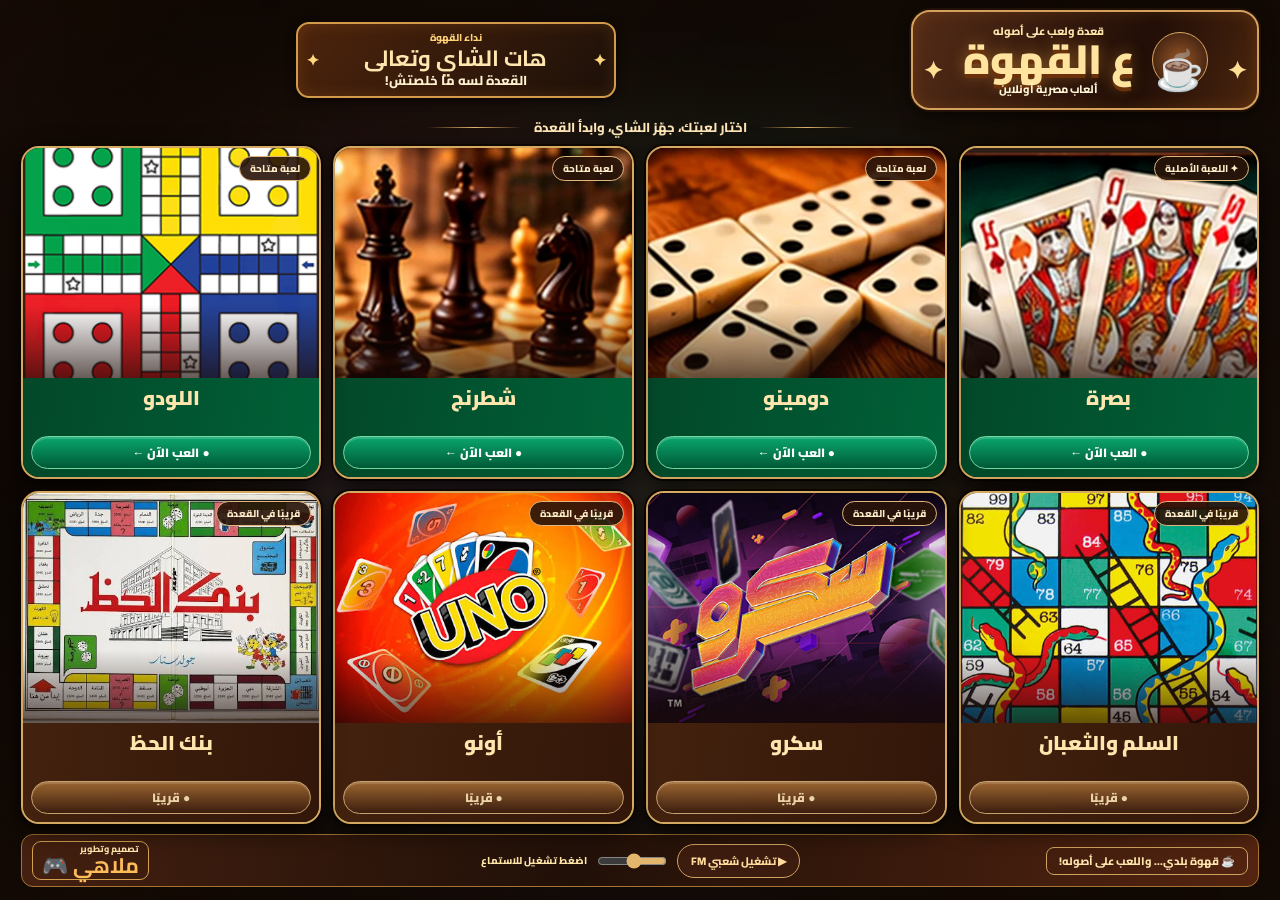
==== index.html @ 9c0ece25 "Add files via upload" ====
<!doctype html>
<html lang="ar" dir="rtl"><head><meta charset="utf-8"><meta name="viewport" content="width=device-width,initial-scale=1"><title>ع القهوة | ألعاب مصرية أونلاين</title><link rel="icon" href="data:image/svg+xml,%3Csvg xmlns='http://www.w3.org/2000/svg' viewBox='0 0 100 100'%3E%3Ctext y='.9em' font-size='85'%3E☕%3C/text%3E%3C/svg%3E"><link rel="preconnect" href="https://fonts.googleapis.com"><link href="https://fonts.googleapis.com/css2?family=Cairo:wght@500;600;700;800;900&display=swap" rel="stylesheet"><style>
:root{--gold:#f2c873;--light:#ffe3a7;--green:#037b52}*{box-sizing:border-box}html{min-height:100%;background:#150c07}body{margin:0;color:#ffe6ae;font-family:Cairo,Tahoma,Arial,sans-serif;font-weight:800;background:linear-gradient(#11090582,#11090582),url('ahwa-night.webp') center center/cover fixed;min-height:100vh}body:before{content:"";position:fixed;inset:0;pointer-events:none;background:radial-gradient(ellipse at center,#0000 30%,#16090455 100%)}.shell{position:relative;width:min(1420px,98%);margin:auto;padding:10px 8px 8px}.hero{display:grid;grid-template-columns:minmax(250px,1fr) minmax(0,2.5fr);gap:20px;align-items:center;margin:0 auto 5px}.logo{height:100px;border-radius:19px;border:2px solid #d4a15e;box-shadow:0 0 0 2px #201006,inset 0 0 16px #ff9c2324,0 5px 15px #0009;background:linear-gradient(110deg,#542c17,#210e07 65%,#4b250e);display:flex;align-items:center;justify-content:center;gap:17px;position:relative}.logo:before,.logo:after{content:'✦';color:#ffdf94;font-size:24px;position:absolute;top:36px}.logo:before{right:10px}.logo:after{left:10px}.cup{font-size:39px;background:radial-gradient(#955527,#2b140b);border:1px solid #dba863;border-radius:50%;height:56px;width:56px;display:grid;place-items:center}.mark small{display:block;text-align:center;font-size:11px;line-height:1.15}.mark strong{display:block;font-size:clamp(33px,3.2vw,53px);font-weight:900;line-height:1.1;color:#ffe4a0;text-shadow:0 4px 0 #6a310a,0 0 15px #f3aa3d77;white-space:nowrap}.mark span{display:block;text-align:center;font-size:11px;color:#fff4d5;line-height:1.15}.tea{height:76px;width:min(100%,320px);margin:auto;border:2px solid #d39a4c;border-radius:13px;background:linear-gradient(130deg,#4d240c,#1c1009);box-shadow:inset 0 0 15px #cd7b2430,0 3px 10px #0008;display:flex;flex-direction:column;align-items:center;justify-content:center;line-height:1.3;position:relative}.tea:before,.tea:after{content:'✦';position:absolute;top:26px;color:#ffd87d}.tea:before{right:8px}.tea:after{left:8px}.tea small{font-size:10px;color:#ffd27a}.tea strong{font-size:22px}.tea span{color:#fff1cf;font-size:13px}.tagline{display:flex;align-items:center;justify-content:center;gap:12px;font-size:13px;color:#ffe7ba;margin:2px auto 7px}.tagline:before,.tagline:after{content:"";height:1px;width:95px;background:linear-gradient(90deg,transparent,#e5b66d,transparent)}.cards{display:grid;grid-template-columns:repeat(4,minmax(0,1fr));gap:12px;direction:rtl}.card{height:295px;border:2px solid #d4aa62;border-radius:18px;background:#29130a;box-shadow:0 6px 22px #000c,0 0 0 2px #120802;overflow:hidden;display:flex;flex-direction:column;position:relative;transition:transform .2s}.card:hover{transform:translateY(-3px)}.photo{height:70%;position:relative;min-height:0;background:#332011;overflow:hidden}.photo img{width:100%;height:100%;object-fit:cover;display:block}.photo:after{content:"";position:absolute;inset:auto 0 0;height:32%;background:linear-gradient(transparent,#1b0a05aa)}.state{position:absolute;right:8px;top:8px;z-index:2;background:#291409e8;border:1px solid #e1b77f;border-radius:25px;padding:2px 10px;color:#ffedc9;font-size:10px}.body{flex:1;min-height:0;padding:6px 8px 8px;display:flex;flex-direction:column;justify-content:space-between;text-align:center;background:linear-gradient(100deg,#43220e,#321609)}.body.live{background:linear-gradient(100deg,#034829,#006137)}.body h2{margin:0;font-size:20px;font-weight:900;line-height:1.35}.play{display:block;width:100%;border:1px solid #d8b27b;box-shadow:inset 0 2px #ffffff29;border-radius:30px;background:linear-gradient(#a66e35,#3c1e0f);padding:4px 10px;color:#ffe8b9;font:900 12px Cairo,Tahoma,sans-serif;text-decoration:none;cursor:pointer}.body.live .play{background:linear-gradient(#0aa76e,#005936);border-color:#74d8a4;color:white}.play:focus-visible{outline:3px solid white;outline-offset:3px}.play.disabled{cursor:default;opacity:.9}.foot{height:53px;border:1px solid #a67535;background:linear-gradient(100deg,#442010,#211008 45%,#532410);margin-top:10px;border-radius:12px;display:grid;grid-template-columns:1fr 1fr 1fr;align-items:center;padding:5px 10px;gap:10px}.credit{justify-self:end;border:1px solid #d5a14f;border-radius:9px;padding:2px 9px;font-size:9px;line-height:1.1}.credit strong{display:block;color:#ffbd5a;font-size:21px;line-height:1.1}.sound{justify-self:center;border:1px solid #cda35f;border-radius:22px;background:#3d1c10;color:#ffdc9c;padding:6px 13px;font:800 11px Cairo;cursor:pointer}.motto{justify-self:start;border:1px solid #cda35f;border-radius:8px;padding:3px 12px;font-size:11px}.audio-status{font-size:9px;color:#fff2d3}.muted{filter:grayscale(.15)}
.radio-group{justify-self:center;display:flex;align-items:center;gap:8px}
.radio-volume{width:70px;accent-color:#e2b66c}
.radio-status{font-size:10px;color:#ffe6a8;max-width:170px;white-space:nowrap;overflow:hidden;text-overflow:ellipsis}
@media(max-width:680px){.foot{height:auto;grid-template-columns:1fr;justify-items:center;gap:7px}.radio-group{justify-self:center}.credit{justify-self:center}.motto{display:none}}

@media(min-width:1100px) and (min-height:820px){.card{height:calc((100dvh - 234px)/2);max-height:365px;min-height:275px}}@media(max-width:950px){.cards{grid-template-columns:repeat(2,minmax(0,1fr))}.hero{grid-template-columns:1fr}.tea{display:none}.logo{height:95px}.card{height:330px}.foot{grid-template-columns:1fr auto;}.motto{display:none}}@media(max-width:520px){.shell{width:100%;padding:8px}.cards{gap:7px}.card{height:235px;border-radius:12px}.photo{height:65%}.body h2{font-size:14px}.play{font-size:10px;padding:3px}.state{font-size:8px}.hero{margin-bottom:7px}.logo{height:76px}.mark strong{font-size:30px}.cup{font-size:26px;width:43px;height:43px}.tagline{font-size:10px}.tagline:before,.tagline:after{width:20px}.credit strong{font-size:16px}.sound{font-size:9px}}
</style></head><body><main class="shell"><header class="hero"><div class="logo"><div class="cup">☕</div><div class="mark"><small>قعدة ولعب على أصوله</small><strong>ع القهوة</strong><span>ألعاب مصرية أونلاين</span></div></div><div class="tea"><small>نداء القهوة</small><strong>هات الشاي وتعالى</strong><span>القعدة لسه ما خلصتش!</span></div></header><div class="tagline">اختار لعبتك، جهّز الشاي، وابدأ القعدة</div><section class="cards" aria-label="الألعاب">
<article class="card"><div class="photo"><img src="basra.webp" alt="لعبة البصرة"><span class="state">✦ اللعبة الأصلية</span></div><div class="body live"><h2>بصرة</h2><a class="play" href="basra.html">● العب الآن ←</a></div></article>
<article class="card"><div class="photo"><img src="domino.webp" alt="لعبة الدومينو"><span class="state">لعبة متاحة</span></div><div class="body live"><h2>دومينو</h2><a class="play" href="domino.html">● العب الآن ←</a></div></article>
<article class="card"><div class="photo"><img src="chess.webp" alt="لعبة الشطرنج"><span class="state">لعبة متاحة</span></div><div class="body live"><h2>شطرنج</h2><a class="play" href="chess.html">● العب الآن ←</a></div></article>
<article class="card"><div class="photo"><img src="ludo-new.png" alt="لعبة اللودو"><span class="state">لعبة متاحة</span></div><div class="body live"><h2>اللودو</h2><a class="play" href="ludo.html">● العب الآن ←</a></div></article>
<article class="card"><div class="photo"><img src="snakes-new.jpg" alt="السلم والثعبان"><span class="state">قريبًا في القعدة</span></div><div class="body"><h2>السلم والثعبان</h2><span class="play disabled">● قريبًا</span></div></article>
<article class="card"><div class="photo"><img src="scro-new.jpg" alt="سكرو"><span class="state">قريبًا في القعدة</span></div><div class="body"><h2>سكرو</h2><span class="play disabled">● قريبًا</span></div></article>
<article class="card"><div class="photo"><img src="uno-new.jpg" alt="أونو"><span class="state">قريبًا في القعدة</span></div><div class="body"><h2>أونو</h2><span class="play disabled">● قريبًا</span></div></article>
<article class="card"><div class="photo"><img src="bank-el-haz.jpg" alt="بنك الحظ"><span class="state">قريبًا في القعدة</span></div><div class="body"><h2>بنك الحظ</h2><span class="play disabled">● قريبًا</span></div></article>
</section><footer class="foot"><div class="motto">☕ قهوة بلدي... واللعب على أصوله!</div><div class="radio-group"><button class="sound" id="sound" type="button" aria-pressed="false">▶ تشغيل شعبي FM</button><input class="radio-volume" id="radioVolume" type="range" min="0" max="100" value="45" aria-label="مستوى صوت الراديو"><span class="radio-status" id="radioStatus" aria-live="polite">جاري تجهيز الإذاعة...</span></div><div class="credit">تصميم وتطوير<strong>ملاهي 🎮</strong></div></footer></main><audio id="ambience" src="https://radio95.radioca.st/" preload="none" playsinline></audio>
<script>
const radio=document.getElementById('ambience');
const toggle=document.getElementById('sound');
const status=document.getElementById('radioStatus');
const volume=document.getElementById('radioVolume');
radio.volume=0.45;
volume.addEventListener('input',()=>radio.volume=Number(volume.value)/100);
function paint(){
 const playing=!radio.paused;
 toggle.textContent=playing?'⏸ إيقاف شعبي FM':'▶ تشغيل شعبي FM';
 toggle.setAttribute('aria-pressed',String(playing));
 if(playing) status.textContent='🔴 شعبي FM 95 مباشر';
}
async function startRadio(){
 status.textContent='جاري الاتصال بشعبي FM...';
 try{ await radio.play();paint(); }
 catch(err){status.textContent='اضغط تشغيل للاستماع';paint();}
}
toggle.addEventListener('click',()=>{
 if(radio.paused) startRadio();
 else {radio.pause();status.textContent='تم إيقاف الإذاعة';paint();}
});
radio.addEventListener('playing',paint);
radio.addEventListener('pause',paint);
radio.addEventListener('error',()=>{status.textContent='تعذّر الاتصال بالبث، جرّب مرة أخرى';paint();});
window.addEventListener('load',startRadio);
</script></body></html>
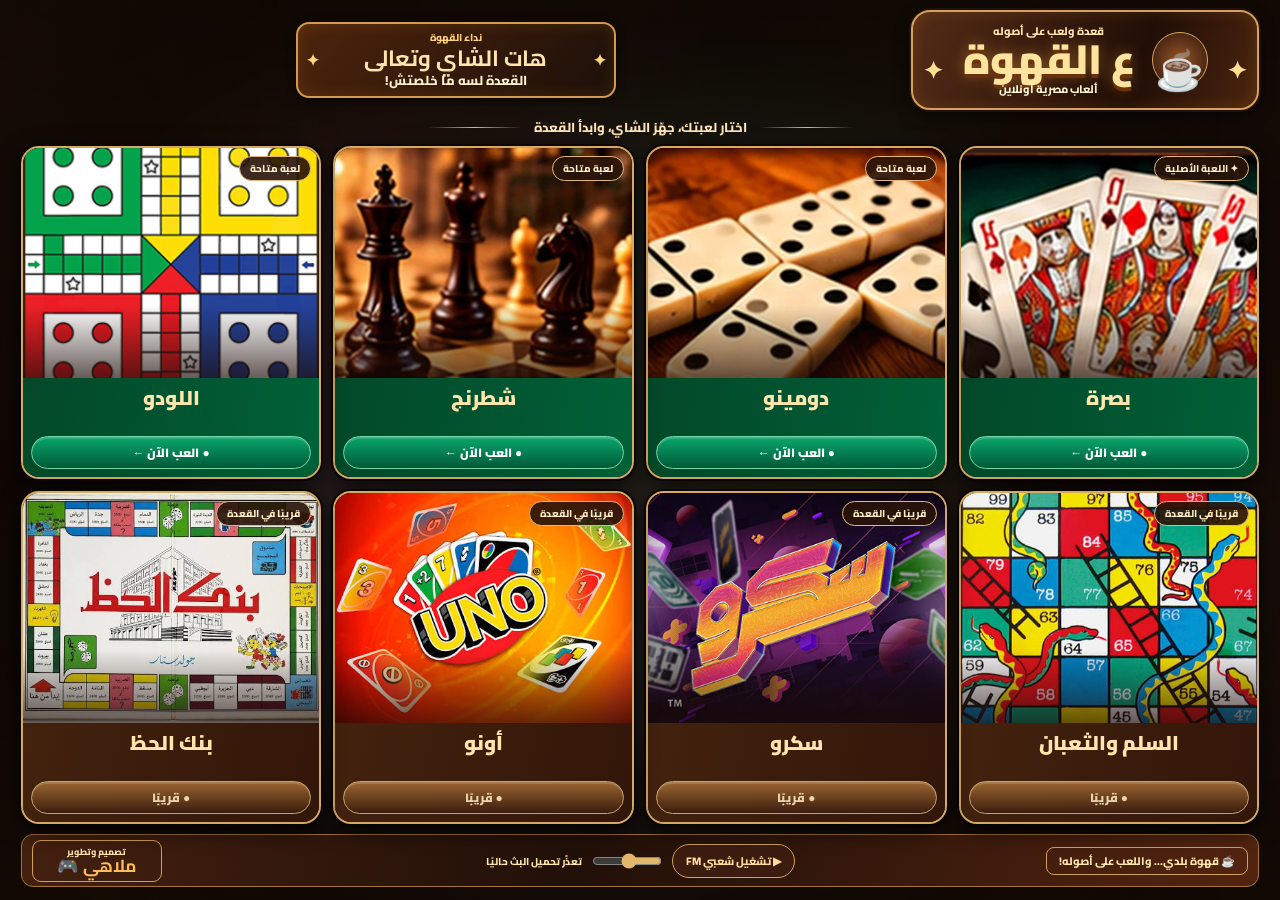
==== commit 1834fec3: "Add files via upload" ====
--- a/index.html
+++ b/index.html
@@ -7,6 +7,14 @@
 @media(max-width:680px){.foot{height:auto;grid-template-columns:1fr;justify-items:center;gap:7px}.radio-group{justify-self:center}.credit{justify-self:center}.motto{display:none}}
 
 @media(min-width:1100px) and (min-height:820px){.card{height:calc((100dvh - 234px)/2);max-height:365px;min-height:275px}}@media(max-width:950px){.cards{grid-template-columns:repeat(2,minmax(0,1fr))}.hero{grid-template-columns:1fr}.tea{display:none}.logo{height:95px}.card{height:330px}.foot{grid-template-columns:1fr auto;}.motto{display:none}}@media(max-width:520px){.shell{width:100%;padding:8px}.cards{gap:7px}.card{height:235px;border-radius:12px}.photo{height:65%}.body h2{font-size:14px}.play{font-size:10px;padding:3px}.state{font-size:8px}.hero{margin-bottom:7px}.logo{height:76px}.mark strong{font-size:30px}.cup{font-size:26px;width:43px;height:43px}.tagline{font-size:10px}.tagline:before,.tagline:after{width:20px}.credit strong{font-size:16px}.sound{font-size:9px}}
+
+/* V3: keep Mahlahy text fully inside its credit plaque */
+.foot{grid-template-columns:minmax(0,1fr) minmax(0,1.35fr) minmax(0,1fr)}
+.foot .credit{box-sizing:border-box;justify-self:end;display:flex;flex-direction:column;justify-content:center;align-items:center;text-align:center;min-width:110px;max-width:100%;width:130px;min-height:42px;padding:3px 6px;overflow:hidden;white-space:nowrap}
+.foot .credit strong{font-size:clamp(15px,1.35vw,19px);line-height:1.1;white-space:nowrap;display:block;max-width:100%}
+.radio-status{max-width:130px}
+@media(max-width:800px){.foot{height:auto;min-height:53px;grid-template-columns:1fr auto}.foot .motto{display:none}.radio-group{min-width:0;flex-wrap:wrap;justify-content:center}.radio-status{max-width:100px}}
+@media(max-width:500px){.foot{grid-template-columns:1fr}.foot .credit{justify-self:center}}
 </style></head><body><main class="shell"><header class="hero"><div class="logo"><div class="cup">☕</div><div class="mark"><small>قعدة ولعب على أصوله</small><strong>ع القهوة</strong><span>ألعاب مصرية أونلاين</span></div></div><div class="tea"><small>نداء القهوة</small><strong>هات الشاي وتعالى</strong><span>القعدة لسه ما خلصتش!</span></div></header><div class="tagline">اختار لعبتك، جهّز الشاي، وابدأ القعدة</div><section class="cards" aria-label="الألعاب">
 <article class="card"><div class="photo"><img src="basra.webp" alt="لعبة البصرة"><span class="state">✦ اللعبة الأصلية</span></div><div class="body live"><h2>بصرة</h2><a class="play" href="basra.html">● العب الآن ←</a></div></article>
 <article class="card"><div class="photo"><img src="domino.webp" alt="لعبة الدومينو"><span class="state">لعبة متاحة</span></div><div class="body live"><h2>دومينو</h2><a class="play" href="domino.html">● العب الآن ←</a></div></article>
@@ -18,29 +26,53 @@
 <article class="card"><div class="photo"><img src="bank-el-haz.jpg" alt="بنك الحظ"><span class="state">قريبًا في القعدة</span></div><div class="body"><h2>بنك الحظ</h2><span class="play disabled">● قريبًا</span></div></article>
 </section><footer class="foot"><div class="motto">☕ قهوة بلدي... واللعب على أصوله!</div><div class="radio-group"><button class="sound" id="sound" type="button" aria-pressed="false">▶ تشغيل شعبي FM</button><input class="radio-volume" id="radioVolume" type="range" min="0" max="100" value="45" aria-label="مستوى صوت الراديو"><span class="radio-status" id="radioStatus" aria-live="polite">جاري تجهيز الإذاعة...</span></div><div class="credit">تصميم وتطوير<strong>ملاهي 🎮</strong></div></footer></main><audio id="ambience" src="https://radio95.radioca.st/" preload="none" playsinline></audio>
 <script>
+// Live broadcaster audio plays in this page only; never open a separate site/tab.
 const radio=document.getElementById('ambience');
 const toggle=document.getElementById('sound');
 const status=document.getElementById('radioStatus');
 const volume=document.getElementById('radioVolume');
-radio.volume=0.45;
-volume.addEventListener('input',()=>radio.volume=Number(volume.value)/100);
-function paint(){
- const playing=!radio.paused;
- toggle.textContent=playing?'⏸ إيقاف شعبي FM':'▶ تشغيل شعبي FM';
- toggle.setAttribute('aria-pressed',String(playing));
- if(playing) status.textContent='🔴 شعبي FM 95 مباشر';
+let stoppedByUser=false;
+let autoplayBlocked=false;
+let connecting=false;
+radio.volume=.45;
+radio.preload='auto';
+volume.addEventListener('input',()=>{radio.volume=Number(volume.value)/100});
+function updateRadio(){
+ const on=!radio.paused && !radio.ended;
+ toggle.textContent=on?'⏸ إيقاف شعبي FM':'▶ تشغيل شعبي FM';
+ toggle.setAttribute('aria-pressed',String(on));
+ if(on){status.textContent='🔴 شعبي FM مباشر';autoplayBlocked=false;}
 }
 async function startRadio(){
- status.textContent='جاري الاتصال بشعبي FM...';
- try{ await radio.play();paint(); }
- catch(err){status.textContent='اضغط تشغيل للاستماع';paint();}
+ if(connecting||stoppedByUser)return;
+ connecting=true;
+ status.textContent='جاري توصيل شعبي FM...';
+ try{
+   await radio.play();
+   updateRadio();
+ }catch(e){
+   autoplayBlocked=e.name==='NotAllowedError';
+   status.textContent=autoplayBlocked?'اضغط أي مكان للتشغيل':'تعذّر البث؛ اضغط لإعادة المحاولة';
+   updateRadio();
+ }finally{connecting=false;}
 }
+function clickPlay(){stoppedByUser=false;startRadio()}
 toggle.addEventListener('click',()=>{
- if(radio.paused) startRadio();
- else {radio.pause();status.textContent='تم إيقاف الإذاعة';paint();}
+ if(!radio.paused){stoppedByUser=true;radio.pause();status.textContent='متوقف';updateRadio();}
+ else clickPlay();
 });
-radio.addEventListener('playing',paint);
-radio.addEventListener('pause',paint);
-radio.addEventListener('error',()=>{status.textContent='تعذّر الاتصال بالبث، جرّب مرة أخرى';paint();});
-window.addEventListener('load',startRadio);
+// Browsers often restrict unmuted autoplay. Start on first user gesture if blocked.
+function gestureStart(e){
+ if(!radio.paused||stoppedByUser||!autoplayBlocked)return;
+ if(e.target===toggle)return;
+ clickPlay();
+}
+document.addEventListener('pointerdown',gestureStart,{passive:true});
+document.addEventListener('keydown',gestureStart);
+radio.addEventListener('playing',updateRadio);
+radio.addEventListener('pause',updateRadio);
+radio.addEventListener('error',()=>{
+ status.textContent='تعذّر تحميل البث حاليًا';updateRadio();
+});
+window.addEventListener('DOMContentLoaded',startRadio);
 </script></body></html>
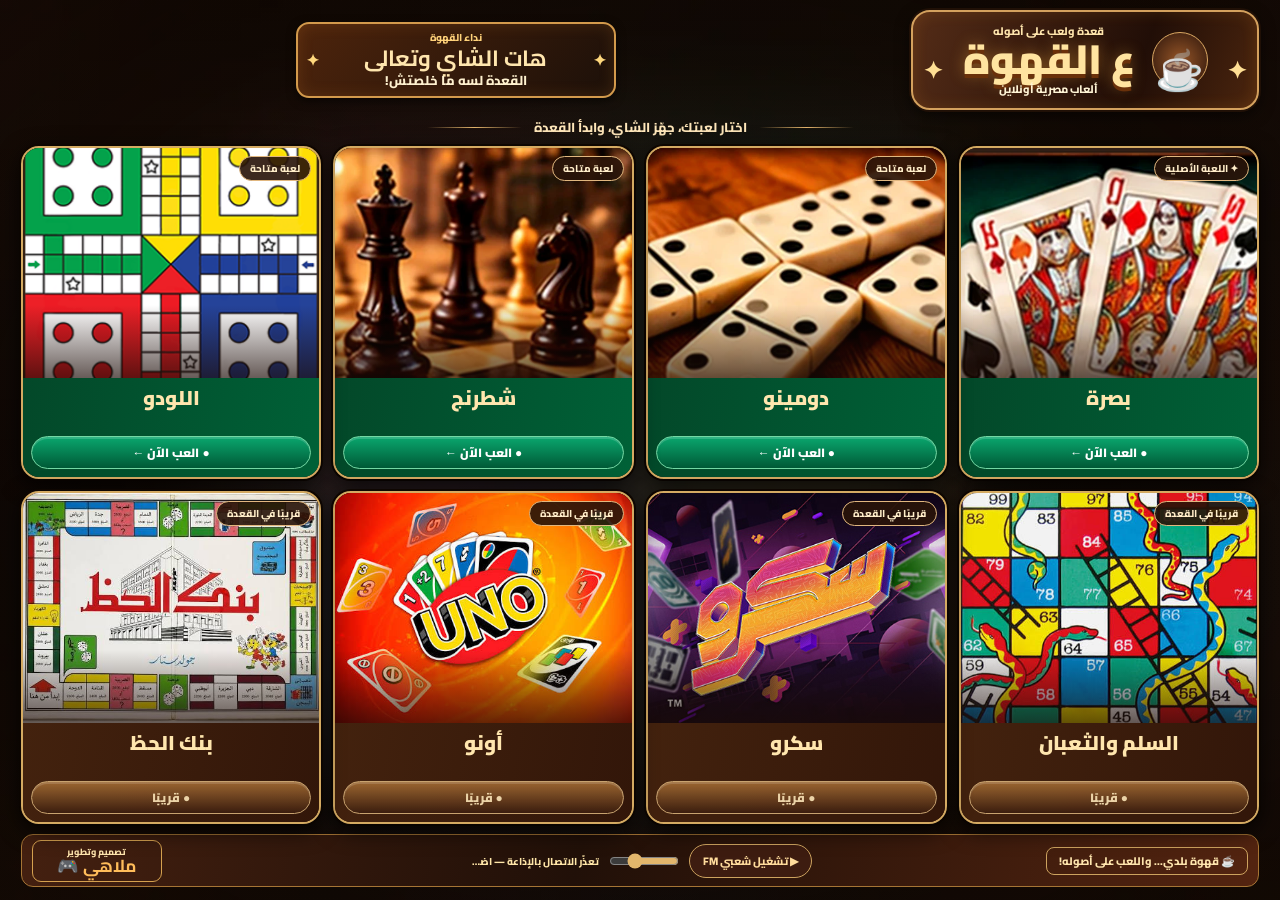
==== commit d1bc3a21: "Add files via upload" ====
--- a/index.html
+++ b/index.html
@@ -24,55 +24,64 @@
 <article class="card"><div class="photo"><img src="scro-new.jpg" alt="سكرو"><span class="state">قريبًا في القعدة</span></div><div class="body"><h2>سكرو</h2><span class="play disabled">● قريبًا</span></div></article>
 <article class="card"><div class="photo"><img src="uno-new.jpg" alt="أونو"><span class="state">قريبًا في القعدة</span></div><div class="body"><h2>أونو</h2><span class="play disabled">● قريبًا</span></div></article>
 <article class="card"><div class="photo"><img src="bank-el-haz.jpg" alt="بنك الحظ"><span class="state">قريبًا في القعدة</span></div><div class="body"><h2>بنك الحظ</h2><span class="play disabled">● قريبًا</span></div></article>
-</section><footer class="foot"><div class="motto">☕ قهوة بلدي... واللعب على أصوله!</div><div class="radio-group"><button class="sound" id="sound" type="button" aria-pressed="false">▶ تشغيل شعبي FM</button><input class="radio-volume" id="radioVolume" type="range" min="0" max="100" value="45" aria-label="مستوى صوت الراديو"><span class="radio-status" id="radioStatus" aria-live="polite">جاري تجهيز الإذاعة...</span></div><div class="credit">تصميم وتطوير<strong>ملاهي 🎮</strong></div></footer></main><audio id="ambience" src="https://radio95.radioca.st/" preload="none" playsinline></audio>
+</section><footer class="foot"><div class="motto">☕ قهوة بلدي... واللعب على أصوله!</div><div class="radio-group"><button class="sound" id="sound" type="button" aria-pressed="false">▶ تشغيل شعبي FM</button><input class="radio-volume" id="radioVolume" type="range" min="0" max="100" value="45" aria-label="مستوى صوت الراديو"><span class="radio-status" id="radioStatus" aria-live="polite">جاري تجهيز الإذاعة...</span></div><div class="credit">تصميم وتطوير<strong>ملاهي 🎮</strong></div></footer></main><audio id="ambience" preload="auto" playsinline></audio>
 <script>
-// Live broadcaster audio plays in this page only; never open a separate site/tab.
+// Direct broadcast: no iframe, popup or separate station page.
 const radio=document.getElementById('ambience');
 const toggle=document.getElementById('sound');
 const status=document.getElementById('radioStatus');
 const volume=document.getElementById('radioVolume');
-let stoppedByUser=false;
-let autoplayBlocked=false;
-let connecting=false;
-radio.volume=.45;
+// Two independently listed HTTPS routes to SHA3BY FM 95.
+const streams=['https://radio95.radioca.st/;','https://radio95.radioca.st/','https://radio95.radioca.st/stream'];
+let streamIndex=0,stoppedByUser=false, blocked=false, retrying=false;
+radio.volume=.65;
+volume.value=65;
 radio.preload='auto';
-volume.addEventListener('input',()=>{radio.volume=Number(volume.value)/100});
-function updateRadio(){
- const on=!radio.paused && !radio.ended;
- toggle.textContent=on?'⏸ إيقاف شعبي FM':'▶ تشغيل شعبي FM';
- toggle.setAttribute('aria-pressed',String(on));
- if(on){status.textContent='🔴 شعبي FM مباشر';autoplayBlocked=false;}
+volume.addEventListener('input',()=>radio.volume=Number(volume.value)/100);
+function ui(message){
+ const playing=!radio.paused && radio.readyState>=2;
+ toggle.textContent=playing?'⏸ إيقاف شعبي FM':'▶ تشغيل شعبي FM';
+ toggle.setAttribute('aria-pressed',String(playing));
+ if(message)status.textContent=message;
+ else if(playing)status.textContent='🔴 شعبي FM مباشر';
 }
-async function startRadio(){
- if(connecting||stoppedByUser)return;
- connecting=true;
- status.textContent='جاري توصيل شعبي FM...';
- try{
-   await radio.play();
-   updateRadio();
- }catch(e){
-   autoplayBlocked=e.name==='NotAllowedError';
-   status.textContent=autoplayBlocked?'اضغط أي مكان للتشغيل':'تعذّر البث؛ اضغط لإعادة المحاولة';
-   updateRadio();
- }finally{connecting=false;}
+function setStream(i){streamIndex=i;radio.src=streams[i];radio.load()}
+async function playRadio(userGesture=false){
+ if(stoppedByUser&&!userGesture)return;
+ if(userGesture)stoppedByUser=false;
+ if(!radio.currentSrc)setStream(streamIndex);
+ status.textContent='جاري الاتصال بإذاعة شعبي...';
+ try{await radio.play();blocked=false;ui('🔴 شعبي FM مباشر')}
+ catch(e){
+   if(e.name==='NotAllowedError'){
+     blocked=true;ui('🔊 اضغط تشغيل للسماح بالصوت في Chrome');return;
+   }
+   ui('تعذّر تشغيل البث، جاري تجربة رابط بديل');
+   fallback();
+ }
 }
-function clickPlay(){stoppedByUser=false;startRadio()}
+function fallback(){
+ if(stoppedByUser||retrying)return;
+ if(streamIndex+1>=streams.length){ui('تعذّر الاتصال بالإذاعة — اضغط لإعادة المحاولة');return}
+ retrying=true;
+ setStream(streamIndex+1);
+ retrying=false;
+ playRadio();
+}
 toggle.addEventListener('click',()=>{
- if(!radio.paused){stoppedByUser=true;radio.pause();status.textContent='متوقف';updateRadio();}
- else clickPlay();
+ if(!radio.paused){stoppedByUser=true;radio.pause();ui('الإذاعة متوقفة');}
+ else{streamIndex=0;setStream(0);playRadio(true)}
 });
-// Browsers often restrict unmuted autoplay. Start on first user gesture if blocked.
-function gestureStart(e){
- if(!radio.paused||stoppedByUser||!autoplayBlocked)return;
- if(e.target===toggle)return;
- clickPlay();
+// Autoplay with sound is browser-controlled; first interaction retries only if blocked.
+function onGesture(e){
+ if(!blocked||stoppedByUser||e.target===toggle)return;
+ blocked=false;playRadio(true);
 }
-document.addEventListener('pointerdown',gestureStart,{passive:true});
-document.addEventListener('keydown',gestureStart);
-radio.addEventListener('playing',updateRadio);
-radio.addEventListener('pause',updateRadio);
-radio.addEventListener('error',()=>{
- status.textContent='تعذّر تحميل البث حاليًا';updateRadio();
-});
-window.addEventListener('DOMContentLoaded',startRadio);
+document.addEventListener('pointerdown',onGesture,{passive:true});
+document.addEventListener('keydown',onGesture);
+radio.addEventListener('playing',()=>ui('🔴 شعبي FM مباشر'));
+radio.addEventListener('waiting',()=>ui('جاري تحميل الصوت...'));
+radio.addEventListener('error',fallback);
+radio.addEventListener('pause',()=>{if(stoppedByUser)ui('الإذاعة متوقفة')});
+window.addEventListener('DOMContentLoaded',()=>{setStream(0);playRadio()});
 </script></body></html>
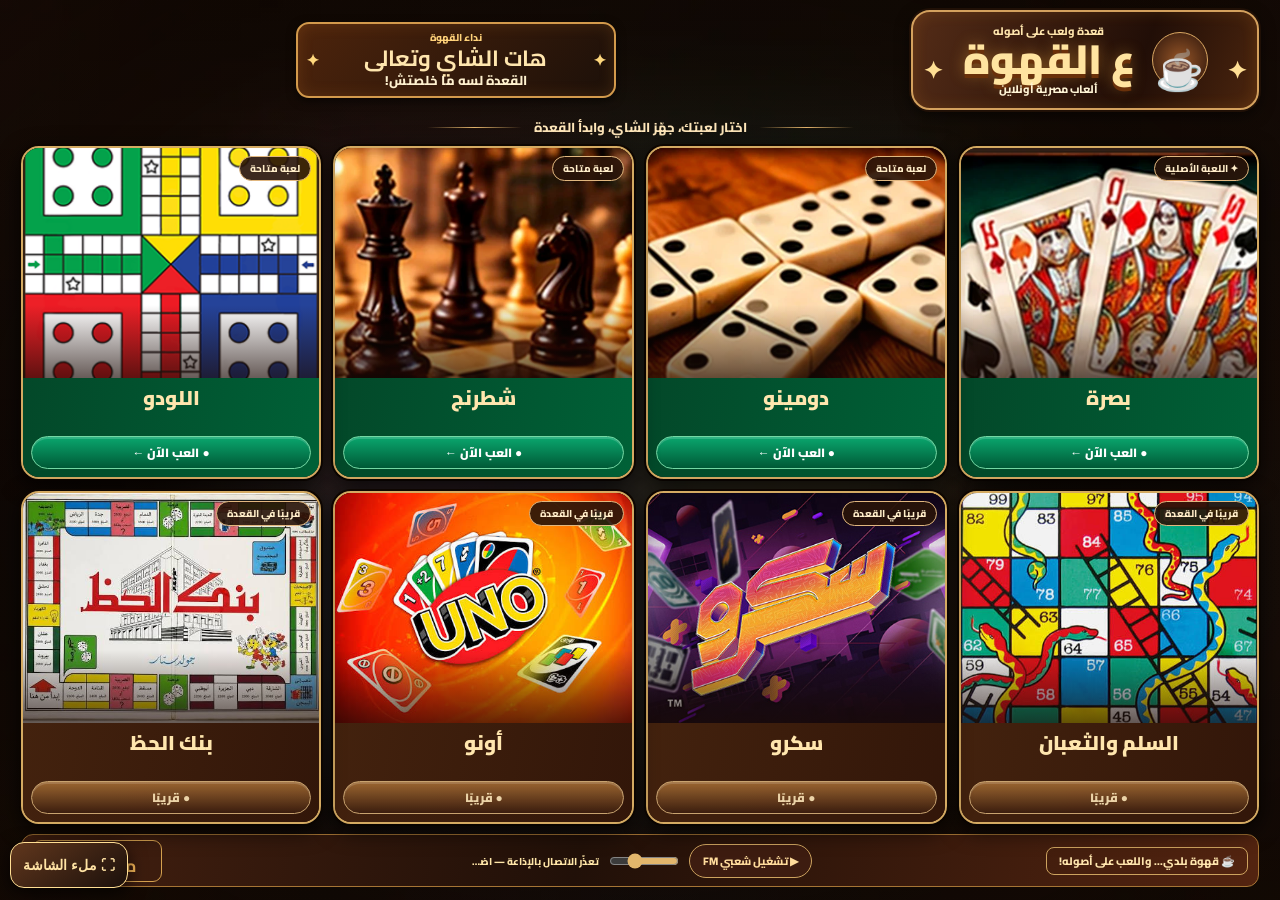
==== commit 89f43f43: "Add files via upload" ====
--- a/index.html
+++ b/index.html
@@ -1,5 +1,5 @@
 <!doctype html>
-<html lang="ar" dir="rtl"><head><meta charset="utf-8"><meta name="viewport" content="width=device-width,initial-scale=1"><title>ع القهوة | ألعاب مصرية أونلاين</title><link rel="icon" href="data:image/svg+xml,%3Csvg xmlns='http://www.w3.org/2000/svg' viewBox='0 0 100 100'%3E%3Ctext y='.9em' font-size='85'%3E☕%3C/text%3E%3C/svg%3E"><link rel="preconnect" href="https://fonts.googleapis.com"><link href="https://fonts.googleapis.com/css2?family=Cairo:wght@500;600;700;800;900&display=swap" rel="stylesheet"><style>
+<html lang="ar" dir="rtl"><head><meta charset="utf-8"><meta name="viewport" content="width=device-width,initial-scale=1,viewport-fit=cover"><title>ع القهوة | ألعاب مصرية أونلاين</title><link rel="icon" href="data:image/svg+xml,%3Csvg xmlns='http://www.w3.org/2000/svg' viewBox='0 0 100 100'%3E%3Ctext y='.9em' font-size='85'%3E☕%3C/text%3E%3C/svg%3E"><link rel="preconnect" href="https://fonts.googleapis.com"><link href="https://fonts.googleapis.com/css2?family=Cairo:wght@500;600;700;800;900&display=swap" rel="stylesheet"><style>
 :root{--gold:#f2c873;--light:#ffe3a7;--green:#037b52}*{box-sizing:border-box}html{min-height:100%;background:#150c07}body{margin:0;color:#ffe6ae;font-family:Cairo,Tahoma,Arial,sans-serif;font-weight:800;background:linear-gradient(#11090582,#11090582),url('ahwa-night.webp') center center/cover fixed;min-height:100vh}body:before{content:"";position:fixed;inset:0;pointer-events:none;background:radial-gradient(ellipse at center,#0000 30%,#16090455 100%)}.shell{position:relative;width:min(1420px,98%);margin:auto;padding:10px 8px 8px}.hero{display:grid;grid-template-columns:minmax(250px,1fr) minmax(0,2.5fr);gap:20px;align-items:center;margin:0 auto 5px}.logo{height:100px;border-radius:19px;border:2px solid #d4a15e;box-shadow:0 0 0 2px #201006,inset 0 0 16px #ff9c2324,0 5px 15px #0009;background:linear-gradient(110deg,#542c17,#210e07 65%,#4b250e);display:flex;align-items:center;justify-content:center;gap:17px;position:relative}.logo:before,.logo:after{content:'✦';color:#ffdf94;font-size:24px;position:absolute;top:36px}.logo:before{right:10px}.logo:after{left:10px}.cup{font-size:39px;background:radial-gradient(#955527,#2b140b);border:1px solid #dba863;border-radius:50%;height:56px;width:56px;display:grid;place-items:center}.mark small{display:block;text-align:center;font-size:11px;line-height:1.15}.mark strong{display:block;font-size:clamp(33px,3.2vw,53px);font-weight:900;line-height:1.1;color:#ffe4a0;text-shadow:0 4px 0 #6a310a,0 0 15px #f3aa3d77;white-space:nowrap}.mark span{display:block;text-align:center;font-size:11px;color:#fff4d5;line-height:1.15}.tea{height:76px;width:min(100%,320px);margin:auto;border:2px solid #d39a4c;border-radius:13px;background:linear-gradient(130deg,#4d240c,#1c1009);box-shadow:inset 0 0 15px #cd7b2430,0 3px 10px #0008;display:flex;flex-direction:column;align-items:center;justify-content:center;line-height:1.3;position:relative}.tea:before,.tea:after{content:'✦';position:absolute;top:26px;color:#ffd87d}.tea:before{right:8px}.tea:after{left:8px}.tea small{font-size:10px;color:#ffd27a}.tea strong{font-size:22px}.tea span{color:#fff1cf;font-size:13px}.tagline{display:flex;align-items:center;justify-content:center;gap:12px;font-size:13px;color:#ffe7ba;margin:2px auto 7px}.tagline:before,.tagline:after{content:"";height:1px;width:95px;background:linear-gradient(90deg,transparent,#e5b66d,transparent)}.cards{display:grid;grid-template-columns:repeat(4,minmax(0,1fr));gap:12px;direction:rtl}.card{height:295px;border:2px solid #d4aa62;border-radius:18px;background:#29130a;box-shadow:0 6px 22px #000c,0 0 0 2px #120802;overflow:hidden;display:flex;flex-direction:column;position:relative;transition:transform .2s}.card:hover{transform:translateY(-3px)}.photo{height:70%;position:relative;min-height:0;background:#332011;overflow:hidden}.photo img{width:100%;height:100%;object-fit:cover;display:block}.photo:after{content:"";position:absolute;inset:auto 0 0;height:32%;background:linear-gradient(transparent,#1b0a05aa)}.state{position:absolute;right:8px;top:8px;z-index:2;background:#291409e8;border:1px solid #e1b77f;border-radius:25px;padding:2px 10px;color:#ffedc9;font-size:10px}.body{flex:1;min-height:0;padding:6px 8px 8px;display:flex;flex-direction:column;justify-content:space-between;text-align:center;background:linear-gradient(100deg,#43220e,#321609)}.body.live{background:linear-gradient(100deg,#034829,#006137)}.body h2{margin:0;font-size:20px;font-weight:900;line-height:1.35}.play{display:block;width:100%;border:1px solid #d8b27b;box-shadow:inset 0 2px #ffffff29;border-radius:30px;background:linear-gradient(#a66e35,#3c1e0f);padding:4px 10px;color:#ffe8b9;font:900 12px Cairo,Tahoma,sans-serif;text-decoration:none;cursor:pointer}.body.live .play{background:linear-gradient(#0aa76e,#005936);border-color:#74d8a4;color:white}.play:focus-visible{outline:3px solid white;outline-offset:3px}.play.disabled{cursor:default;opacity:.9}.foot{height:53px;border:1px solid #a67535;background:linear-gradient(100deg,#442010,#211008 45%,#532410);margin-top:10px;border-radius:12px;display:grid;grid-template-columns:1fr 1fr 1fr;align-items:center;padding:5px 10px;gap:10px}.credit{justify-self:end;border:1px solid #d5a14f;border-radius:9px;padding:2px 9px;font-size:9px;line-height:1.1}.credit strong{display:block;color:#ffbd5a;font-size:21px;line-height:1.1}.sound{justify-self:center;border:1px solid #cda35f;border-radius:22px;background:#3d1c10;color:#ffdc9c;padding:6px 13px;font:800 11px Cairo;cursor:pointer}.motto{justify-self:start;border:1px solid #cda35f;border-radius:8px;padding:3px 12px;font-size:11px}.audio-status{font-size:9px;color:#fff2d3}.muted{filter:grayscale(.15)}
 .radio-group{justify-self:center;display:flex;align-items:center;gap:8px}
 .radio-volume{width:70px;accent-color:#e2b66c}
@@ -15,7 +15,7 @@
 .radio-status{max-width:130px}
 @media(max-width:800px){.foot{height:auto;min-height:53px;grid-template-columns:1fr auto}.foot .motto{display:none}.radio-group{min-width:0;flex-wrap:wrap;justify-content:center}.radio-status{max-width:100px}}
 @media(max-width:500px){.foot{grid-template-columns:1fr}.foot .credit{justify-self:center}}
-</style></head><body><main class="shell"><header class="hero"><div class="logo"><div class="cup">☕</div><div class="mark"><small>قعدة ولعب على أصوله</small><strong>ع القهوة</strong><span>ألعاب مصرية أونلاين</span></div></div><div class="tea"><small>نداء القهوة</small><strong>هات الشاي وتعالى</strong><span>القعدة لسه ما خلصتش!</span></div></header><div class="tagline">اختار لعبتك، جهّز الشاي، وابدأ القعدة</div><section class="cards" aria-label="الألعاب">
+</style><link rel="manifest" href="./manifest.webmanifest"><meta name="theme-color" content="#25140c"><link rel="apple-touch-icon" href="./ahwa-icon-192.png"><link rel="stylesheet" href="./ahwa-mobile.css"></head><body><main class="shell"><header class="hero"><div class="logo"><div class="cup">☕</div><div class="mark"><small>قعدة ولعب على أصوله</small><strong>ع القهوة</strong><span>ألعاب مصرية أونلاين</span></div></div><div class="tea"><small>نداء القهوة</small><strong>هات الشاي وتعالى</strong><span>القعدة لسه ما خلصتش!</span></div></header><div class="tagline">اختار لعبتك، جهّز الشاي، وابدأ القعدة</div><section class="cards" aria-label="الألعاب">
 <article class="card"><div class="photo"><img src="basra.webp" alt="لعبة البصرة"><span class="state">✦ اللعبة الأصلية</span></div><div class="body live"><h2>بصرة</h2><a class="play" href="basra.html">● العب الآن ←</a></div></article>
 <article class="card"><div class="photo"><img src="domino.webp" alt="لعبة الدومينو"><span class="state">لعبة متاحة</span></div><div class="body live"><h2>دومينو</h2><a class="play" href="domino.html">● العب الآن ←</a></div></article>
 <article class="card"><div class="photo"><img src="chess.webp" alt="لعبة الشطرنج"><span class="state">لعبة متاحة</span></div><div class="body live"><h2>شطرنج</h2><a class="play" href="chess.html">● العب الآن ←</a></div></article>
@@ -84,4 +84,4 @@
 radio.addEventListener('error',fallback);
 radio.addEventListener('pause',()=>{if(stoppedByUser)ui('الإذاعة متوقفة')});
 window.addEventListener('DOMContentLoaded',()=>{setStream(0);playRadio()});
-</script></body></html>
+</script><script src="./ahwa-mobile.js" defer></script></body></html>
--- a/ahwa-mobile.css
+++ b/ahwa-mobile.css
@@ -0,0 +1,24 @@
+/* Ahwa mobile-app layer: avoids changing game logic */
+:root{--ahwa-tap:46px}
+html{ -webkit-text-size-adjust:100%;overscroll-behavior-y:contain }
+body{ -webkit-tap-highlight-color:transparent }
+button, a, [role="button"] {touch-action:manipulation}
+.ahwa-app-tools{position:fixed;z-index:2147483000;left:max(10px,env(safe-area-inset-left));bottom:max(12px,env(safe-area-inset-bottom));display:flex;flex-direction:column;align-items:flex-start;gap:7px;direction:rtl;pointer-events:none}
+.ahwa-app-tools>*{pointer-events:auto}
+.ahwa-app-button{min-width:46px;min-height:46px;padding:9px 12px;display:flex;align-items:center;justify-content:center;gap:7px;border:1px solid #ffdf94;border-radius:14px;background:linear-gradient(145deg,#61371d,#1b100b);color:#ffe3a4;font:800 14px Tahoma,Arial,sans-serif;box-shadow:0 5px 18px #000b;cursor:pointer;white-space:nowrap}
+.ahwa-app-button:focus-visible{outline:3px solid white;outline-offset:3px}
+.ahwa-app-tools .ahwa-install{display:none}
+.ahwa-app-tools .ahwa-install.available{display:flex}
+.ahwa-app-message{display:none;border:1px solid #e6bd72;border-radius:12px;color:#fff2ca;background:#25160ef5;padding:9px 12px;font:600 12px Tahoma,Arial,sans-serif;max-width:min(280px,85vw);line-height:1.65}
+.ahwa-app-message.visible{display:block}
+@media (max-width:800px){
+ html,body{max-width:100%;min-height:100%;}
+ button,select,input:not([type=range]),a[role=button]{min-height:40px}
+ .ahwa-app-tools{left:max(7px,env(safe-area-inset-left));bottom:max(7px,env(safe-area-inset-bottom))}
+ .ahwa-app-button{min-width:48px;min-height:48px;font-size:13px;padding:8px 10px}
+ body.ahwa-game-page{padding-bottom:env(safe-area-inset-bottom)}
+ body.ahwa-game-page .ahwa-app-tools{opacity:.97}
+}
+@media (display-mode:standalone){.ahwa-app-tools .ahwa-install{display:none!important}}
+
+@media (max-width:800px){body.ahwa-game-page button{font-size:max(12px,1em)}body.ahwa-game-page input,body.ahwa-game-page select{font-size:max(14px,1em)}}
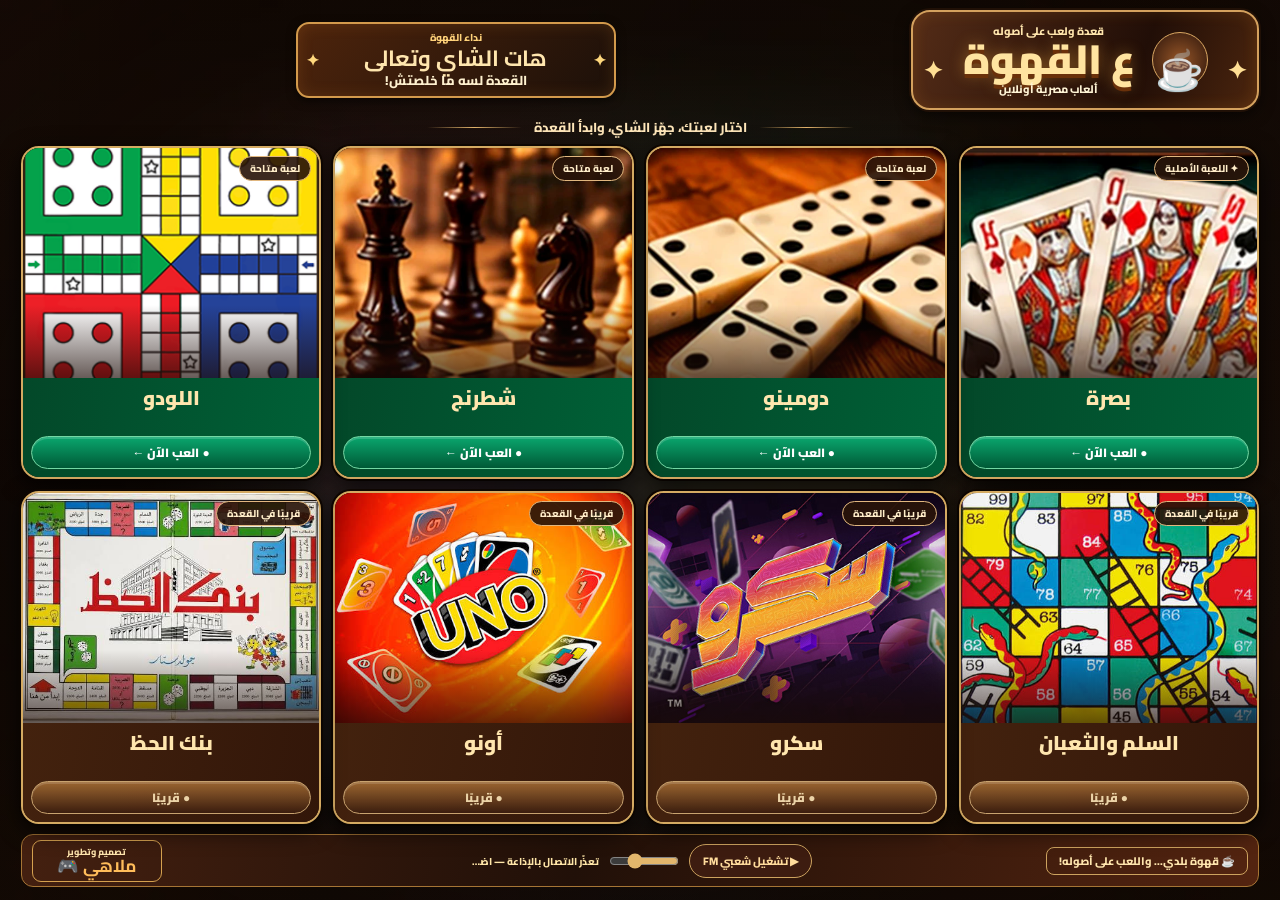
==== commit 6307479f: "Add files via upload" ====
--- a/index.html
+++ b/index.html
@@ -1,5 +1,5 @@
 <!doctype html>
-<html lang="ar" dir="rtl"><head><meta charset="utf-8"><meta name="viewport" content="width=device-width,initial-scale=1,viewport-fit=cover"><title>ع القهوة | ألعاب مصرية أونلاين</title><link rel="icon" href="data:image/svg+xml,%3Csvg xmlns='http://www.w3.org/2000/svg' viewBox='0 0 100 100'%3E%3Ctext y='.9em' font-size='85'%3E☕%3C/text%3E%3C/svg%3E"><link rel="preconnect" href="https://fonts.googleapis.com"><link href="https://fonts.googleapis.com/css2?family=Cairo:wght@500;600;700;800;900&display=swap" rel="stylesheet"><style>
+<html lang="ar" dir="rtl"><head><meta charset="utf-8"><meta name="viewport" content="width=device-width,initial-scale=1"><title>ع القهوة | ألعاب مصرية أونلاين</title><link rel="icon" href="data:image/svg+xml,%3Csvg xmlns='http://www.w3.org/2000/svg' viewBox='0 0 100 100'%3E%3Ctext y='.9em' font-size='85'%3E☕%3C/text%3E%3C/svg%3E"><link rel="preconnect" href="https://fonts.googleapis.com"><link href="https://fonts.googleapis.com/css2?family=Cairo:wght@500;600;700;800;900&display=swap" rel="stylesheet"><style>
 :root{--gold:#f2c873;--light:#ffe3a7;--green:#037b52}*{box-sizing:border-box}html{min-height:100%;background:#150c07}body{margin:0;color:#ffe6ae;font-family:Cairo,Tahoma,Arial,sans-serif;font-weight:800;background:linear-gradient(#11090582,#11090582),url('ahwa-night.webp') center center/cover fixed;min-height:100vh}body:before{content:"";position:fixed;inset:0;pointer-events:none;background:radial-gradient(ellipse at center,#0000 30%,#16090455 100%)}.shell{position:relative;width:min(1420px,98%);margin:auto;padding:10px 8px 8px}.hero{display:grid;grid-template-columns:minmax(250px,1fr) minmax(0,2.5fr);gap:20px;align-items:center;margin:0 auto 5px}.logo{height:100px;border-radius:19px;border:2px solid #d4a15e;box-shadow:0 0 0 2px #201006,inset 0 0 16px #ff9c2324,0 5px 15px #0009;background:linear-gradient(110deg,#542c17,#210e07 65%,#4b250e);display:flex;align-items:center;justify-content:center;gap:17px;position:relative}.logo:before,.logo:after{content:'✦';color:#ffdf94;font-size:24px;position:absolute;top:36px}.logo:before{right:10px}.logo:after{left:10px}.cup{font-size:39px;background:radial-gradient(#955527,#2b140b);border:1px solid #dba863;border-radius:50%;height:56px;width:56px;display:grid;place-items:center}.mark small{display:block;text-align:center;font-size:11px;line-height:1.15}.mark strong{display:block;font-size:clamp(33px,3.2vw,53px);font-weight:900;line-height:1.1;color:#ffe4a0;text-shadow:0 4px 0 #6a310a,0 0 15px #f3aa3d77;white-space:nowrap}.mark span{display:block;text-align:center;font-size:11px;color:#fff4d5;line-height:1.15}.tea{height:76px;width:min(100%,320px);margin:auto;border:2px solid #d39a4c;border-radius:13px;background:linear-gradient(130deg,#4d240c,#1c1009);box-shadow:inset 0 0 15px #cd7b2430,0 3px 10px #0008;display:flex;flex-direction:column;align-items:center;justify-content:center;line-height:1.3;position:relative}.tea:before,.tea:after{content:'✦';position:absolute;top:26px;color:#ffd87d}.tea:before{right:8px}.tea:after{left:8px}.tea small{font-size:10px;color:#ffd27a}.tea strong{font-size:22px}.tea span{color:#fff1cf;font-size:13px}.tagline{display:flex;align-items:center;justify-content:center;gap:12px;font-size:13px;color:#ffe7ba;margin:2px auto 7px}.tagline:before,.tagline:after{content:"";height:1px;width:95px;background:linear-gradient(90deg,transparent,#e5b66d,transparent)}.cards{display:grid;grid-template-columns:repeat(4,minmax(0,1fr));gap:12px;direction:rtl}.card{height:295px;border:2px solid #d4aa62;border-radius:18px;background:#29130a;box-shadow:0 6px 22px #000c,0 0 0 2px #120802;overflow:hidden;display:flex;flex-direction:column;position:relative;transition:transform .2s}.card:hover{transform:translateY(-3px)}.photo{height:70%;position:relative;min-height:0;background:#332011;overflow:hidden}.photo img{width:100%;height:100%;object-fit:cover;display:block}.photo:after{content:"";position:absolute;inset:auto 0 0;height:32%;background:linear-gradient(transparent,#1b0a05aa)}.state{position:absolute;right:8px;top:8px;z-index:2;background:#291409e8;border:1px solid #e1b77f;border-radius:25px;padding:2px 10px;color:#ffedc9;font-size:10px}.body{flex:1;min-height:0;padding:6px 8px 8px;display:flex;flex-direction:column;justify-content:space-between;text-align:center;background:linear-gradient(100deg,#43220e,#321609)}.body.live{background:linear-gradient(100deg,#034829,#006137)}.body h2{margin:0;font-size:20px;font-weight:900;line-height:1.35}.play{display:block;width:100%;border:1px solid #d8b27b;box-shadow:inset 0 2px #ffffff29;border-radius:30px;background:linear-gradient(#a66e35,#3c1e0f);padding:4px 10px;color:#ffe8b9;font:900 12px Cairo,Tahoma,sans-serif;text-decoration:none;cursor:pointer}.body.live .play{background:linear-gradient(#0aa76e,#005936);border-color:#74d8a4;color:white}.play:focus-visible{outline:3px solid white;outline-offset:3px}.play.disabled{cursor:default;opacity:.9}.foot{height:53px;border:1px solid #a67535;background:linear-gradient(100deg,#442010,#211008 45%,#532410);margin-top:10px;border-radius:12px;display:grid;grid-template-columns:1fr 1fr 1fr;align-items:center;padding:5px 10px;gap:10px}.credit{justify-self:end;border:1px solid #d5a14f;border-radius:9px;padding:2px 9px;font-size:9px;line-height:1.1}.credit strong{display:block;color:#ffbd5a;font-size:21px;line-height:1.1}.sound{justify-self:center;border:1px solid #cda35f;border-radius:22px;background:#3d1c10;color:#ffdc9c;padding:6px 13px;font:800 11px Cairo;cursor:pointer}.motto{justify-self:start;border:1px solid #cda35f;border-radius:8px;padding:3px 12px;font-size:11px}.audio-status{font-size:9px;color:#fff2d3}.muted{filter:grayscale(.15)}
 .radio-group{justify-self:center;display:flex;align-items:center;gap:8px}
 .radio-volume{width:70px;accent-color:#e2b66c}
@@ -15,7 +15,7 @@
 .radio-status{max-width:130px}
 @media(max-width:800px){.foot{height:auto;min-height:53px;grid-template-columns:1fr auto}.foot .motto{display:none}.radio-group{min-width:0;flex-wrap:wrap;justify-content:center}.radio-status{max-width:100px}}
 @media(max-width:500px){.foot{grid-template-columns:1fr}.foot .credit{justify-self:center}}
-</style><link rel="manifest" href="./manifest.webmanifest"><meta name="theme-color" content="#25140c"><link rel="apple-touch-icon" href="./ahwa-icon-192.png"><link rel="stylesheet" href="./ahwa-mobile.css"></head><body><main class="shell"><header class="hero"><div class="logo"><div class="cup">☕</div><div class="mark"><small>قعدة ولعب على أصوله</small><strong>ع القهوة</strong><span>ألعاب مصرية أونلاين</span></div></div><div class="tea"><small>نداء القهوة</small><strong>هات الشاي وتعالى</strong><span>القعدة لسه ما خلصتش!</span></div></header><div class="tagline">اختار لعبتك، جهّز الشاي، وابدأ القعدة</div><section class="cards" aria-label="الألعاب">
+</style></head><body><main class="shell"><header class="hero"><div class="logo"><div class="cup">☕</div><div class="mark"><small>قعدة ولعب على أصوله</small><strong>ع القهوة</strong><span>ألعاب مصرية أونلاين</span></div></div><div class="tea"><small>نداء القهوة</small><strong>هات الشاي وتعالى</strong><span>القعدة لسه ما خلصتش!</span></div></header><div class="tagline">اختار لعبتك، جهّز الشاي، وابدأ القعدة</div><section class="cards" aria-label="الألعاب">
 <article class="card"><div class="photo"><img src="basra.webp" alt="لعبة البصرة"><span class="state">✦ اللعبة الأصلية</span></div><div class="body live"><h2>بصرة</h2><a class="play" href="basra.html">● العب الآن ←</a></div></article>
 <article class="card"><div class="photo"><img src="domino.webp" alt="لعبة الدومينو"><span class="state">لعبة متاحة</span></div><div class="body live"><h2>دومينو</h2><a class="play" href="domino.html">● العب الآن ←</a></div></article>
 <article class="card"><div class="photo"><img src="chess.webp" alt="لعبة الشطرنج"><span class="state">لعبة متاحة</span></div><div class="body live"><h2>شطرنج</h2><a class="play" href="chess.html">● العب الآن ←</a></div></article>
@@ -84,4 +84,4 @@
 radio.addEventListener('error',fallback);
 radio.addEventListener('pause',()=>{if(stoppedByUser)ui('الإذاعة متوقفة')});
 window.addEventListener('DOMContentLoaded',()=>{setStream(0);playRadio()});
-</script><script src="./ahwa-mobile.js" defer></script></body></html>
+</script></body></html>
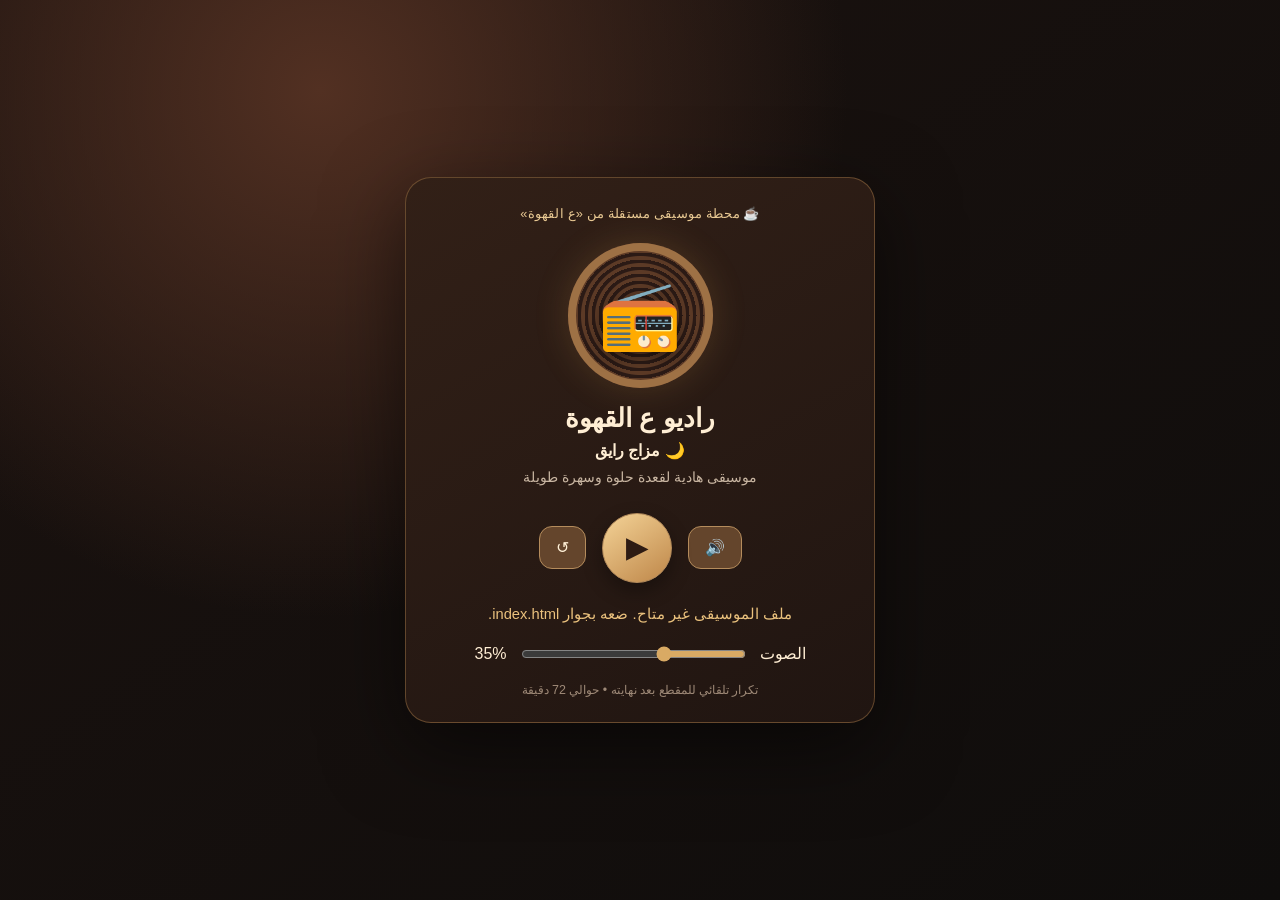
==== commit 2c2eca2b: "Add files via upload" ====
--- a/index.html
+++ b/index.html
@@ -1,87 +1,7 @@
-<!doctype html>
-<html lang="ar" dir="rtl"><head><meta charset="utf-8"><meta name="viewport" content="width=device-width,initial-scale=1"><title>ع القهوة | ألعاب مصرية أونلاين</title><link rel="icon" href="data:image/svg+xml,%3Csvg xmlns='http://www.w3.org/2000/svg' viewBox='0 0 100 100'%3E%3Ctext y='.9em' font-size='85'%3E☕%3C/text%3E%3C/svg%3E"><link rel="preconnect" href="https://fonts.googleapis.com"><link href="https://fonts.googleapis.com/css2?family=Cairo:wght@500;600;700;800;900&display=swap" rel="stylesheet"><style>
-:root{--gold:#f2c873;--light:#ffe3a7;--green:#037b52}*{box-sizing:border-box}html{min-height:100%;background:#150c07}body{margin:0;color:#ffe6ae;font-family:Cairo,Tahoma,Arial,sans-serif;font-weight:800;background:linear-gradient(#11090582,#11090582),url('ahwa-night.webp') center center/cover fixed;min-height:100vh}body:before{content:"";position:fixed;inset:0;pointer-events:none;background:radial-gradient(ellipse at center,#0000 30%,#16090455 100%)}.shell{position:relative;width:min(1420px,98%);margin:auto;padding:10px 8px 8px}.hero{display:grid;grid-template-columns:minmax(250px,1fr) minmax(0,2.5fr);gap:20px;align-items:center;margin:0 auto 5px}.logo{height:100px;border-radius:19px;border:2px solid #d4a15e;box-shadow:0 0 0 2px #201006,inset 0 0 16px #ff9c2324,0 5px 15px #0009;background:linear-gradient(110deg,#542c17,#210e07 65%,#4b250e);display:flex;align-items:center;justify-content:center;gap:17px;position:relative}.logo:before,.logo:after{content:'✦';color:#ffdf94;font-size:24px;position:absolute;top:36px}.logo:before{right:10px}.logo:after{left:10px}.cup{font-size:39px;background:radial-gradient(#955527,#2b140b);border:1px solid #dba863;border-radius:50%;height:56px;width:56px;display:grid;place-items:center}.mark small{display:block;text-align:center;font-size:11px;line-height:1.15}.mark strong{display:block;font-size:clamp(33px,3.2vw,53px);font-weight:900;line-height:1.1;color:#ffe4a0;text-shadow:0 4px 0 #6a310a,0 0 15px #f3aa3d77;white-space:nowrap}.mark span{display:block;text-align:center;font-size:11px;color:#fff4d5;line-height:1.15}.tea{height:76px;width:min(100%,320px);margin:auto;border:2px solid #d39a4c;border-radius:13px;background:linear-gradient(130deg,#4d240c,#1c1009);box-shadow:inset 0 0 15px #cd7b2430,0 3px 10px #0008;display:flex;flex-direction:column;align-items:center;justify-content:center;line-height:1.3;position:relative}.tea:before,.tea:after{content:'✦';position:absolute;top:26px;color:#ffd87d}.tea:before{right:8px}.tea:after{left:8px}.tea small{font-size:10px;color:#ffd27a}.tea strong{font-size:22px}.tea span{color:#fff1cf;font-size:13px}.tagline{display:flex;align-items:center;justify-content:center;gap:12px;font-size:13px;color:#ffe7ba;margin:2px auto 7px}.tagline:before,.tagline:after{content:"";height:1px;width:95px;background:linear-gradient(90deg,transparent,#e5b66d,transparent)}.cards{display:grid;grid-template-columns:repeat(4,minmax(0,1fr));gap:12px;direction:rtl}.card{height:295px;border:2px solid #d4aa62;border-radius:18px;background:#29130a;box-shadow:0 6px 22px #000c,0 0 0 2px #120802;overflow:hidden;display:flex;flex-direction:column;position:relative;transition:transform .2s}.card:hover{transform:translateY(-3px)}.photo{height:70%;position:relative;min-height:0;background:#332011;overflow:hidden}.photo img{width:100%;height:100%;object-fit:cover;display:block}.photo:after{content:"";position:absolute;inset:auto 0 0;height:32%;background:linear-gradient(transparent,#1b0a05aa)}.state{position:absolute;right:8px;top:8px;z-index:2;background:#291409e8;border:1px solid #e1b77f;border-radius:25px;padding:2px 10px;color:#ffedc9;font-size:10px}.body{flex:1;min-height:0;padding:6px 8px 8px;display:flex;flex-direction:column;justify-content:space-between;text-align:center;background:linear-gradient(100deg,#43220e,#321609)}.body.live{background:linear-gradient(100deg,#034829,#006137)}.body h2{margin:0;font-size:20px;font-weight:900;line-height:1.35}.play{display:block;width:100%;border:1px solid #d8b27b;box-shadow:inset 0 2px #ffffff29;border-radius:30px;background:linear-gradient(#a66e35,#3c1e0f);padding:4px 10px;color:#ffe8b9;font:900 12px Cairo,Tahoma,sans-serif;text-decoration:none;cursor:pointer}.body.live .play{background:linear-gradient(#0aa76e,#005936);border-color:#74d8a4;color:white}.play:focus-visible{outline:3px solid white;outline-offset:3px}.play.disabled{cursor:default;opacity:.9}.foot{height:53px;border:1px solid #a67535;background:linear-gradient(100deg,#442010,#211008 45%,#532410);margin-top:10px;border-radius:12px;display:grid;grid-template-columns:1fr 1fr 1fr;align-items:center;padding:5px 10px;gap:10px}.credit{justify-self:end;border:1px solid #d5a14f;border-radius:9px;padding:2px 9px;font-size:9px;line-height:1.1}.credit strong{display:block;color:#ffbd5a;font-size:21px;line-height:1.1}.sound{justify-self:center;border:1px solid #cda35f;border-radius:22px;background:#3d1c10;color:#ffdc9c;padding:6px 13px;font:800 11px Cairo;cursor:pointer}.motto{justify-self:start;border:1px solid #cda35f;border-radius:8px;padding:3px 12px;font-size:11px}.audio-status{font-size:9px;color:#fff2d3}.muted{filter:grayscale(.15)}
-.radio-group{justify-self:center;display:flex;align-items:center;gap:8px}
-.radio-volume{width:70px;accent-color:#e2b66c}
-.radio-status{font-size:10px;color:#ffe6a8;max-width:170px;white-space:nowrap;overflow:hidden;text-overflow:ellipsis}
-@media(max-width:680px){.foot{height:auto;grid-template-columns:1fr;justify-items:center;gap:7px}.radio-group{justify-self:center}.credit{justify-self:center}.motto{display:none}}
-
-@media(min-width:1100px) and (min-height:820px){.card{height:calc((100dvh - 234px)/2);max-height:365px;min-height:275px}}@media(max-width:950px){.cards{grid-template-columns:repeat(2,minmax(0,1fr))}.hero{grid-template-columns:1fr}.tea{display:none}.logo{height:95px}.card{height:330px}.foot{grid-template-columns:1fr auto;}.motto{display:none}}@media(max-width:520px){.shell{width:100%;padding:8px}.cards{gap:7px}.card{height:235px;border-radius:12px}.photo{height:65%}.body h2{font-size:14px}.play{font-size:10px;padding:3px}.state{font-size:8px}.hero{margin-bottom:7px}.logo{height:76px}.mark strong{font-size:30px}.cup{font-size:26px;width:43px;height:43px}.tagline{font-size:10px}.tagline:before,.tagline:after{width:20px}.credit strong{font-size:16px}.sound{font-size:9px}}
-
-/* V3: keep Mahlahy text fully inside its credit plaque */
-.foot{grid-template-columns:minmax(0,1fr) minmax(0,1.35fr) minmax(0,1fr)}
-.foot .credit{box-sizing:border-box;justify-self:end;display:flex;flex-direction:column;justify-content:center;align-items:center;text-align:center;min-width:110px;max-width:100%;width:130px;min-height:42px;padding:3px 6px;overflow:hidden;white-space:nowrap}
-.foot .credit strong{font-size:clamp(15px,1.35vw,19px);line-height:1.1;white-space:nowrap;display:block;max-width:100%}
-.radio-status{max-width:130px}
-@media(max-width:800px){.foot{height:auto;min-height:53px;grid-template-columns:1fr auto}.foot .motto{display:none}.radio-group{min-width:0;flex-wrap:wrap;justify-content:center}.radio-status{max-width:100px}}
-@media(max-width:500px){.foot{grid-template-columns:1fr}.foot .credit{justify-self:center}}
-</style></head><body><main class="shell"><header class="hero"><div class="logo"><div class="cup">☕</div><div class="mark"><small>قعدة ولعب على أصوله</small><strong>ع القهوة</strong><span>ألعاب مصرية أونلاين</span></div></div><div class="tea"><small>نداء القهوة</small><strong>هات الشاي وتعالى</strong><span>القعدة لسه ما خلصتش!</span></div></header><div class="tagline">اختار لعبتك، جهّز الشاي، وابدأ القعدة</div><section class="cards" aria-label="الألعاب">
-<article class="card"><div class="photo"><img src="basra.webp" alt="لعبة البصرة"><span class="state">✦ اللعبة الأصلية</span></div><div class="body live"><h2>بصرة</h2><a class="play" href="basra.html">● العب الآن ←</a></div></article>
-<article class="card"><div class="photo"><img src="domino.webp" alt="لعبة الدومينو"><span class="state">لعبة متاحة</span></div><div class="body live"><h2>دومينو</h2><a class="play" href="domino.html">● العب الآن ←</a></div></article>
-<article class="card"><div class="photo"><img src="chess.webp" alt="لعبة الشطرنج"><span class="state">لعبة متاحة</span></div><div class="body live"><h2>شطرنج</h2><a class="play" href="chess.html">● العب الآن ←</a></div></article>
-<article class="card"><div class="photo"><img src="ludo-new.png" alt="لعبة اللودو"><span class="state">لعبة متاحة</span></div><div class="body live"><h2>اللودو</h2><a class="play" href="ludo.html">● العب الآن ←</a></div></article>
-<article class="card"><div class="photo"><img src="snakes-new.jpg" alt="السلم والثعبان"><span class="state">قريبًا في القعدة</span></div><div class="body"><h2>السلم والثعبان</h2><span class="play disabled">● قريبًا</span></div></article>
-<article class="card"><div class="photo"><img src="scro-new.jpg" alt="سكرو"><span class="state">قريبًا في القعدة</span></div><div class="body"><h2>سكرو</h2><span class="play disabled">● قريبًا</span></div></article>
-<article class="card"><div class="photo"><img src="uno-new.jpg" alt="أونو"><span class="state">قريبًا في القعدة</span></div><div class="body"><h2>أونو</h2><span class="play disabled">● قريبًا</span></div></article>
-<article class="card"><div class="photo"><img src="bank-el-haz.jpg" alt="بنك الحظ"><span class="state">قريبًا في القعدة</span></div><div class="body"><h2>بنك الحظ</h2><span class="play disabled">● قريبًا</span></div></article>
-</section><footer class="foot"><div class="motto">☕ قهوة بلدي... واللعب على أصوله!</div><div class="radio-group"><button class="sound" id="sound" type="button" aria-pressed="false">▶ تشغيل شعبي FM</button><input class="radio-volume" id="radioVolume" type="range" min="0" max="100" value="45" aria-label="مستوى صوت الراديو"><span class="radio-status" id="radioStatus" aria-live="polite">جاري تجهيز الإذاعة...</span></div><div class="credit">تصميم وتطوير<strong>ملاهي 🎮</strong></div></footer></main><audio id="ambience" preload="auto" playsinline></audio>
-<script>
-// Direct broadcast: no iframe, popup or separate station page.
-const radio=document.getElementById('ambience');
-const toggle=document.getElementById('sound');
-const status=document.getElementById('radioStatus');
-const volume=document.getElementById('radioVolume');
-// Two independently listed HTTPS routes to SHA3BY FM 95.
-const streams=['https://radio95.radioca.st/;','https://radio95.radioca.st/','https://radio95.radioca.st/stream'];
-let streamIndex=0,stoppedByUser=false, blocked=false, retrying=false;
-radio.volume=.65;
-volume.value=65;
-radio.preload='auto';
-volume.addEventListener('input',()=>radio.volume=Number(volume.value)/100);
-function ui(message){
- const playing=!radio.paused && radio.readyState>=2;
- toggle.textContent=playing?'⏸ إيقاف شعبي FM':'▶ تشغيل شعبي FM';
- toggle.setAttribute('aria-pressed',String(playing));
- if(message)status.textContent=message;
- else if(playing)status.textContent='🔴 شعبي FM مباشر';
-}
-function setStream(i){streamIndex=i;radio.src=streams[i];radio.load()}
-async function playRadio(userGesture=false){
- if(stoppedByUser&&!userGesture)return;
- if(userGesture)stoppedByUser=false;
- if(!radio.currentSrc)setStream(streamIndex);
- status.textContent='جاري الاتصال بإذاعة شعبي...';
- try{await radio.play();blocked=false;ui('🔴 شعبي FM مباشر')}
- catch(e){
-   if(e.name==='NotAllowedError'){
-     blocked=true;ui('🔊 اضغط تشغيل للسماح بالصوت في Chrome');return;
-   }
-   ui('تعذّر تشغيل البث، جاري تجربة رابط بديل');
-   fallback();
- }
-}
-function fallback(){
- if(stoppedByUser||retrying)return;
- if(streamIndex+1>=streams.length){ui('تعذّر الاتصال بالإذاعة — اضغط لإعادة المحاولة');return}
- retrying=true;
- setStream(streamIndex+1);
- retrying=false;
- playRadio();
-}
-toggle.addEventListener('click',()=>{
- if(!radio.paused){stoppedByUser=true;radio.pause();ui('الإذاعة متوقفة');}
- else{streamIndex=0;setStream(0);playRadio(true)}
-});
-// Autoplay with sound is browser-controlled; first interaction retries only if blocked.
-function onGesture(e){
- if(!blocked||stoppedByUser||e.target===toggle)return;
- blocked=false;playRadio(true);
-}
-document.addEventListener('pointerdown',onGesture,{passive:true});
-document.addEventListener('keydown',onGesture);
-radio.addEventListener('playing',()=>ui('🔴 شعبي FM مباشر'));
-radio.addEventListener('waiting',()=>ui('جاري تحميل الصوت...'));
-radio.addEventListener('error',fallback);
-radio.addEventListener('pause',()=>{if(stoppedByUser)ui('الإذاعة متوقفة')});
-window.addEventListener('DOMContentLoaded',()=>{setStream(0);playRadio()});
+<!doctype html><html lang="ar" dir="rtl"><head><meta charset="utf-8"><meta name="viewport" content="width=device-width,initial-scale=1"><title>راديو ع القهوة | مزاج رايق</title><style>
+:root{color-scheme:dark;--gold:#eac17d;--bg:#17100d;--card:#2b1b15}*{box-sizing:border-box}body{margin:0;min-height:100vh;display:grid;place-items:center;background:radial-gradient(circle at 25% 10%,#523022 0,transparent 42%),linear-gradient(145deg,#1b120f,#0f0d0c);color:#ffeed4;font-family:Tahoma,Arial,sans-serif;padding:18px}.radio{width:min(100%,470px);padding:28px 24px 25px;border-radius:26px;background:linear-gradient(150deg,#322017,#201511);border:1px solid #a1764680;box-shadow:0 24px 80px #0008;text-align:center}.live{font-size:.8rem;color:#e9c993;letter-spacing:.2px}.dial{display:grid;place-items:center;margin:22px auto 14px;width:145px;height:145px;border-radius:50%;background:repeating-radial-gradient(circle,#5c3a26 0 3px,#2b1a15 4px 7px);box-shadow:inset 0 0 0 8px #9e7145,0 0 35px #d0984b32}.dial span{font-size:67px;filter:drop-shadow(0 4px 8px #0007)}h1{font-size:1.65rem;margin:7px 0}p{color:#c9b6a2;font-size:.9rem;line-height:1.8;margin:5px 0 17px}.controls{display:flex;align-items:center;justify-content:center;gap:16px;margin:22px 0}button{border:1px solid #b58c5c;background:#64452c;color:#fff0d7;font-size:1rem;cursor:pointer;border-radius:13px;padding:11px 16px}button.primary{height:70px;width:70px;border-radius:50%;background:linear-gradient(145deg,#f4d397,#be8648);color:#2e1b13;font-size:1.7rem;font-weight:bold;box-shadow:0 8px 20px #0005}button:focus-visible,input:focus-visible{outline:2px solid #f6da9d;outline-offset:3px}.volume{display:flex;gap:12px;align-items:center;justify-content:center;margin-top:14px}.volume input{accent-color:#d9aa64;width:min(65%,225px)}.status{color:#eac17d;min-height:25px;font-size:.92rem}.foot{margin-top:18px;color:#9e8977;font-size:.78rem}.tiny{font-size:.78rem}.glow{animation:pulse 2.5s ease-in-out infinite}@keyframes pulse{50%{box-shadow:inset 0 0 0 8px #b78a51,0 0 58px #d0984b74}}@media(max-width:390px){.radio{padding:25px 15px}h1{font-size:1.4rem}}
+</style></head><body><main class="radio"><div class="live">☕ محطة موسيقى مستقلة من «ع القهوة»</div><div id="dial" class="dial"><span>📻</span></div><h1>راديو ع القهوة</h1><strong>🌙 مزاج رايق</strong><p>موسيقى هادية لقعدة حلوة وسهرة طويلة</p><div class="controls"><button id="mute" title="كتم أو تشغيل الصوت" aria-label="كتم أو تشغيل الصوت">🔊</button><button id="play" class="primary" aria-label="تشغيل الراديو">▶</button><button id="restart" title="تشغيل من البداية" aria-label="تشغيل من البداية">↺</button></div><div class="status" id="status" role="status">اضغط تشغيل علشان تبدأ الإذاعة</div><div class="volume"><label for="volume">الصوت</label><input id="volume" type="range" min="0" max="100" value="35" aria-label="مستوى الصوت"><span id="val">35%</span></div><div class="foot">تكرار تلقائي للمقطع بعد نهايته <span class="tiny">• حوالي 72 دقيقة</span></div><audio id="audio" src="ahwa-calm-radio.mp3" preload="metadata" loop></audio></main><script>
+const audio=document.getElementById('audio'),play=document.getElementById('play'),mute=document.getElementById('mute'),restart=document.getElementById('restart'),volume=document.getElementById('volume'),val=document.getElementById('val'),status=document.getElementById('status'),dial=document.getElementById('dial');audio.volume=.35;
+function render(){const active=!audio.paused;play.textContent=active?'Ⅱ':'▶';play.setAttribute('aria-label',active?'إيقاف الراديو مؤقتًا':'تشغيل الراديو');status.textContent=active?'♫ المحطة شغالة — استمتع بالقعدة':'المحطة متوقفة مؤقتًا';dial.classList.toggle('glow',active);mute.textContent=audio.muted||audio.volume===0?'🔇':'🔊'}
+play.addEventListener('click',async()=>{if(!audio.paused){audio.pause();render();return}try{await audio.play()}catch(e){status.textContent='تعذر تشغيل الملف. تأكد من وجود ملف الصوت بجانب الصفحة.'}render()});restart.addEventListener('click',()=>{audio.currentTime=0;if(audio.paused)audio.play().catch(()=>{});render()});mute.addEventListener('click',()=>{audio.muted=!audio.muted;render()});volume.addEventListener('input',()=>{audio.volume=Number(volume.value)/100;audio.muted=false;val.textContent=volume.value+'%';render()});audio.addEventListener('play',render);audio.addEventListener('pause',render);audio.addEventListener('error',()=>{status.textContent='ملف الموسيقى غير متاح. ضعه بجوار index.html.'});render();
 </script></body></html>
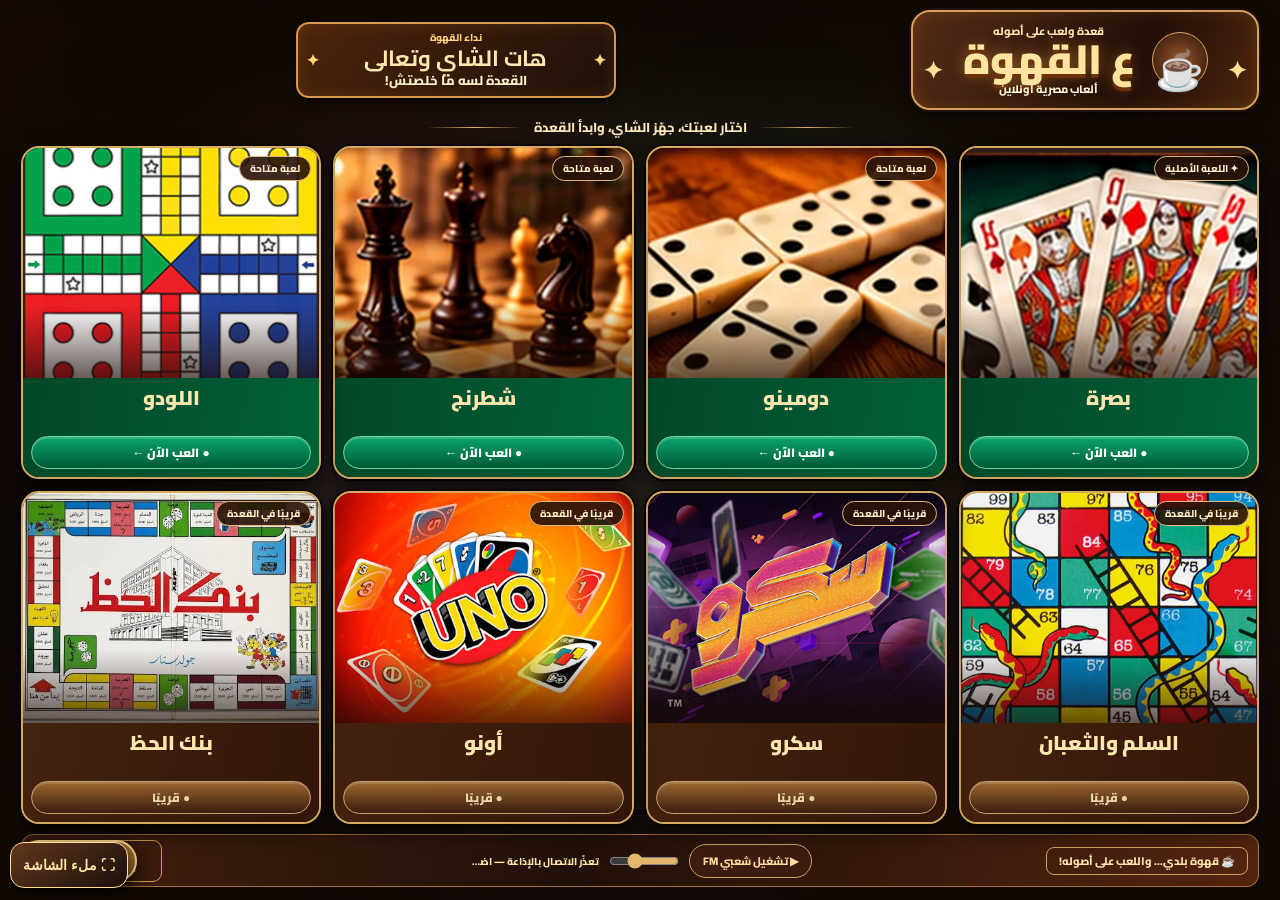
==== commit d94ecbea: "Add files via upload" ====
--- a/index.html
+++ b/index.html
@@ -1,7 +1,88 @@
-<!doctype html><html lang="ar" dir="rtl"><head><meta charset="utf-8"><meta name="viewport" content="width=device-width,initial-scale=1"><title>راديو ع القهوة | مزاج رايق</title><style>
-:root{color-scheme:dark;--gold:#eac17d;--bg:#17100d;--card:#2b1b15}*{box-sizing:border-box}body{margin:0;min-height:100vh;display:grid;place-items:center;background:radial-gradient(circle at 25% 10%,#523022 0,transparent 42%),linear-gradient(145deg,#1b120f,#0f0d0c);color:#ffeed4;font-family:Tahoma,Arial,sans-serif;padding:18px}.radio{width:min(100%,470px);padding:28px 24px 25px;border-radius:26px;background:linear-gradient(150deg,#322017,#201511);border:1px solid #a1764680;box-shadow:0 24px 80px #0008;text-align:center}.live{font-size:.8rem;color:#e9c993;letter-spacing:.2px}.dial{display:grid;place-items:center;margin:22px auto 14px;width:145px;height:145px;border-radius:50%;background:repeating-radial-gradient(circle,#5c3a26 0 3px,#2b1a15 4px 7px);box-shadow:inset 0 0 0 8px #9e7145,0 0 35px #d0984b32}.dial span{font-size:67px;filter:drop-shadow(0 4px 8px #0007)}h1{font-size:1.65rem;margin:7px 0}p{color:#c9b6a2;font-size:.9rem;line-height:1.8;margin:5px 0 17px}.controls{display:flex;align-items:center;justify-content:center;gap:16px;margin:22px 0}button{border:1px solid #b58c5c;background:#64452c;color:#fff0d7;font-size:1rem;cursor:pointer;border-radius:13px;padding:11px 16px}button.primary{height:70px;width:70px;border-radius:50%;background:linear-gradient(145deg,#f4d397,#be8648);color:#2e1b13;font-size:1.7rem;font-weight:bold;box-shadow:0 8px 20px #0005}button:focus-visible,input:focus-visible{outline:2px solid #f6da9d;outline-offset:3px}.volume{display:flex;gap:12px;align-items:center;justify-content:center;margin-top:14px}.volume input{accent-color:#d9aa64;width:min(65%,225px)}.status{color:#eac17d;min-height:25px;font-size:.92rem}.foot{margin-top:18px;color:#9e8977;font-size:.78rem}.tiny{font-size:.78rem}.glow{animation:pulse 2.5s ease-in-out infinite}@keyframes pulse{50%{box-shadow:inset 0 0 0 8px #b78a51,0 0 58px #d0984b74}}@media(max-width:390px){.radio{padding:25px 15px}h1{font-size:1.4rem}}
-</style></head><body><main class="radio"><div class="live">☕ محطة موسيقى مستقلة من «ع القهوة»</div><div id="dial" class="dial"><span>📻</span></div><h1>راديو ع القهوة</h1><strong>🌙 مزاج رايق</strong><p>موسيقى هادية لقعدة حلوة وسهرة طويلة</p><div class="controls"><button id="mute" title="كتم أو تشغيل الصوت" aria-label="كتم أو تشغيل الصوت">🔊</button><button id="play" class="primary" aria-label="تشغيل الراديو">▶</button><button id="restart" title="تشغيل من البداية" aria-label="تشغيل من البداية">↺</button></div><div class="status" id="status" role="status">اضغط تشغيل علشان تبدأ الإذاعة</div><div class="volume"><label for="volume">الصوت</label><input id="volume" type="range" min="0" max="100" value="35" aria-label="مستوى الصوت"><span id="val">35%</span></div><div class="foot">تكرار تلقائي للمقطع بعد نهايته <span class="tiny">• حوالي 72 دقيقة</span></div><audio id="audio" src="ahwa-calm-radio.mp3" preload="metadata" loop></audio></main><script>
-const audio=document.getElementById('audio'),play=document.getElementById('play'),mute=document.getElementById('mute'),restart=document.getElementById('restart'),volume=document.getElementById('volume'),val=document.getElementById('val'),status=document.getElementById('status'),dial=document.getElementById('dial');audio.volume=.35;
-function render(){const active=!audio.paused;play.textContent=active?'Ⅱ':'▶';play.setAttribute('aria-label',active?'إيقاف الراديو مؤقتًا':'تشغيل الراديو');status.textContent=active?'♫ المحطة شغالة — استمتع بالقعدة':'المحطة متوقفة مؤقتًا';dial.classList.toggle('glow',active);mute.textContent=audio.muted||audio.volume===0?'🔇':'🔊'}
-play.addEventListener('click',async()=>{if(!audio.paused){audio.pause();render();return}try{await audio.play()}catch(e){status.textContent='تعذر تشغيل الملف. تأكد من وجود ملف الصوت بجانب الصفحة.'}render()});restart.addEventListener('click',()=>{audio.currentTime=0;if(audio.paused)audio.play().catch(()=>{});render()});mute.addEventListener('click',()=>{audio.muted=!audio.muted;render()});volume.addEventListener('input',()=>{audio.volume=Number(volume.value)/100;audio.muted=false;val.textContent=volume.value+'%';render()});audio.addEventListener('play',render);audio.addEventListener('pause',render);audio.addEventListener('error',()=>{status.textContent='ملف الموسيقى غير متاح. ضعه بجوار index.html.'});render();
-</script></body></html>
+<!doctype html>
+<html lang="ar" dir="rtl"><head><meta charset="utf-8"><meta name="viewport" content="width=device-width,initial-scale=1,viewport-fit=cover"><title>ع القهوة | ألعاب مصرية أونلاين</title><link rel="icon" href="data:image/svg+xml,%3Csvg xmlns='http://www.w3.org/2000/svg' viewBox='0 0 100 100'%3E%3Ctext y='.9em' font-size='85'%3E☕%3C/text%3E%3C/svg%3E"><link rel="preconnect" href="https://fonts.googleapis.com"><link href="https://fonts.googleapis.com/css2?family=Cairo:wght@500;600;700;800;900&display=swap" rel="stylesheet"><style>
+:root{--gold:#f2c873;--light:#ffe3a7;--green:#037b52}*{box-sizing:border-box}html{min-height:100%;background:#150c07}body{margin:0;color:#ffe6ae;font-family:Cairo,Tahoma,Arial,sans-serif;font-weight:800;background:linear-gradient(#11090582,#11090582),url('ahwa-night.webp') center center/cover fixed;min-height:100vh}body:before{content:"";position:fixed;inset:0;pointer-events:none;background:radial-gradient(ellipse at center,#0000 30%,#16090455 100%)}.shell{position:relative;width:min(1420px,98%);margin:auto;padding:10px 8px 8px}.hero{display:grid;grid-template-columns:minmax(250px,1fr) minmax(0,2.5fr);gap:20px;align-items:center;margin:0 auto 5px}.logo{height:100px;border-radius:19px;border:2px solid #d4a15e;box-shadow:0 0 0 2px #201006,inset 0 0 16px #ff9c2324,0 5px 15px #0009;background:linear-gradient(110deg,#542c17,#210e07 65%,#4b250e);display:flex;align-items:center;justify-content:center;gap:17px;position:relative}.logo:before,.logo:after{content:'✦';color:#ffdf94;font-size:24px;position:absolute;top:36px}.logo:before{right:10px}.logo:after{left:10px}.cup{font-size:39px;background:radial-gradient(#955527,#2b140b);border:1px solid #dba863;border-radius:50%;height:56px;width:56px;display:grid;place-items:center}.mark small{display:block;text-align:center;font-size:11px;line-height:1.15}.mark strong{display:block;font-size:clamp(33px,3.2vw,53px);font-weight:900;line-height:1.1;color:#ffe4a0;text-shadow:0 4px 0 #6a310a,0 0 15px #f3aa3d77;white-space:nowrap}.mark span{display:block;text-align:center;font-size:11px;color:#fff4d5;line-height:1.15}.tea{height:76px;width:min(100%,320px);margin:auto;border:2px solid #d39a4c;border-radius:13px;background:linear-gradient(130deg,#4d240c,#1c1009);box-shadow:inset 0 0 15px #cd7b2430,0 3px 10px #0008;display:flex;flex-direction:column;align-items:center;justify-content:center;line-height:1.3;position:relative}.tea:before,.tea:after{content:'✦';position:absolute;top:26px;color:#ffd87d}.tea:before{right:8px}.tea:after{left:8px}.tea small{font-size:10px;color:#ffd27a}.tea strong{font-size:22px}.tea span{color:#fff1cf;font-size:13px}.tagline{display:flex;align-items:center;justify-content:center;gap:12px;font-size:13px;color:#ffe7ba;margin:2px auto 7px}.tagline:before,.tagline:after{content:"";height:1px;width:95px;background:linear-gradient(90deg,transparent,#e5b66d,transparent)}.cards{display:grid;grid-template-columns:repeat(4,minmax(0,1fr));gap:12px;direction:rtl}.card{height:295px;border:2px solid #d4aa62;border-radius:18px;background:#29130a;box-shadow:0 6px 22px #000c,0 0 0 2px #120802;overflow:hidden;display:flex;flex-direction:column;position:relative;transition:transform .2s}.card:hover{transform:translateY(-3px)}.photo{height:70%;position:relative;min-height:0;background:#332011;overflow:hidden}.photo img{width:100%;height:100%;object-fit:cover;display:block}.photo:after{content:"";position:absolute;inset:auto 0 0;height:32%;background:linear-gradient(transparent,#1b0a05aa)}.state{position:absolute;right:8px;top:8px;z-index:2;background:#291409e8;border:1px solid #e1b77f;border-radius:25px;padding:2px 10px;color:#ffedc9;font-size:10px}.body{flex:1;min-height:0;padding:6px 8px 8px;display:flex;flex-direction:column;justify-content:space-between;text-align:center;background:linear-gradient(100deg,#43220e,#321609)}.body.live{background:linear-gradient(100deg,#034829,#006137)}.body h2{margin:0;font-size:20px;font-weight:900;line-height:1.35}.play{display:block;width:100%;border:1px solid #d8b27b;box-shadow:inset 0 2px #ffffff29;border-radius:30px;background:linear-gradient(#a66e35,#3c1e0f);padding:4px 10px;color:#ffe8b9;font:900 12px Cairo,Tahoma,sans-serif;text-decoration:none;cursor:pointer}.body.live .play{background:linear-gradient(#0aa76e,#005936);border-color:#74d8a4;color:white}.play:focus-visible{outline:3px solid white;outline-offset:3px}.play.disabled{cursor:default;opacity:.9}.foot{height:53px;border:1px solid #a67535;background:linear-gradient(100deg,#442010,#211008 45%,#532410);margin-top:10px;border-radius:12px;display:grid;grid-template-columns:1fr 1fr 1fr;align-items:center;padding:5px 10px;gap:10px}.credit{justify-self:end;border:1px solid #d5a14f;border-radius:9px;padding:2px 9px;font-size:9px;line-height:1.1}.credit strong{display:block;color:#ffbd5a;font-size:21px;line-height:1.1}.sound{justify-self:center;border:1px solid #cda35f;border-radius:22px;background:#3d1c10;color:#ffdc9c;padding:6px 13px;font:800 11px Cairo;cursor:pointer}.motto{justify-self:start;border:1px solid #cda35f;border-radius:8px;padding:3px 12px;font-size:11px}.audio-status{font-size:9px;color:#fff2d3}.muted{filter:grayscale(.15)}
+.radio-group{justify-self:center;display:flex;align-items:center;gap:8px}
+.radio-volume{width:70px;accent-color:#e2b66c}
+.radio-status{font-size:10px;color:#ffe6a8;max-width:170px;white-space:nowrap;overflow:hidden;text-overflow:ellipsis}
+@media(max-width:680px){.foot{height:auto;grid-template-columns:1fr;justify-items:center;gap:7px}.radio-group{justify-self:center}.credit{justify-self:center}.motto{display:none}}
+
+@media(min-width:1100px) and (min-height:820px){.card{height:calc((100dvh - 234px)/2);max-height:365px;min-height:275px}}@media(max-width:950px){.cards{grid-template-columns:repeat(2,minmax(0,1fr))}.hero{grid-template-columns:1fr}.tea{display:none}.logo{height:95px}.card{height:330px}.foot{grid-template-columns:1fr auto;}.motto{display:none}}@media(max-width:520px){.shell{width:100%;padding:8px}.cards{gap:7px}.card{height:235px;border-radius:12px}.photo{height:65%}.body h2{font-size:14px}.play{font-size:10px;padding:3px}.state{font-size:8px}.hero{margin-bottom:7px}.logo{height:76px}.mark strong{font-size:30px}.cup{font-size:26px;width:43px;height:43px}.tagline{font-size:10px}.tagline:before,.tagline:after{width:20px}.credit strong{font-size:16px}.sound{font-size:9px}}
+
+/* V3: keep Mahlahy text fully inside its credit plaque */
+.foot{grid-template-columns:minmax(0,1fr) minmax(0,1.35fr) minmax(0,1fr)}
+.foot .credit{box-sizing:border-box;justify-self:end;display:flex;flex-direction:column;justify-content:center;align-items:center;text-align:center;min-width:110px;max-width:100%;width:130px;min-height:42px;padding:3px 6px;overflow:hidden;white-space:nowrap}
+.foot .credit strong{font-size:clamp(15px,1.35vw,19px);line-height:1.1;white-space:nowrap;display:block;max-width:100%}
+.radio-status{max-width:130px}
+@media(max-width:800px){.foot{height:auto;min-height:53px;grid-template-columns:1fr auto}.foot .motto{display:none}.radio-group{min-width:0;flex-wrap:wrap;justify-content:center}.radio-status{max-width:100px}}
+@media(max-width:500px){.foot{grid-template-columns:1fr}.foot .credit{justify-self:center}}
+</style><link rel="manifest" href="./manifest.webmanifest"><meta name="theme-color" content="#25140c"><link rel="apple-touch-icon" href="./ahwa-icon-192.png"><link rel="stylesheet" href="./ahwa-mobile.css"></head><body><main class="shell"><header class="hero"><div class="logo"><div class="cup">☕</div><div class="mark"><small>قعدة ولعب على أصوله</small><strong>ع القهوة</strong><span>ألعاب مصرية أونلاين</span></div></div><div class="tea"><small>نداء القهوة</small><strong>هات الشاي وتعالى</strong><span>القعدة لسه ما خلصتش!</span></div></header><div class="tagline">اختار لعبتك، جهّز الشاي، وابدأ القعدة</div><section class="cards" aria-label="الألعاب">
+<article class="card"><div class="photo"><img src="basra.webp" alt="لعبة البصرة"><span class="state">✦ اللعبة الأصلية</span></div><div class="body live"><h2>بصرة</h2><a class="play" href="basra.html">● العب الآن ←</a></div></article>
+<article class="card"><div class="photo"><img src="domino.webp" alt="لعبة الدومينو"><span class="state">لعبة متاحة</span></div><div class="body live"><h2>دومينو</h2><a class="play" href="domino.html">● العب الآن ←</a></div></article>
+<article class="card"><div class="photo"><img src="chess.webp" alt="لعبة الشطرنج"><span class="state">لعبة متاحة</span></div><div class="body live"><h2>شطرنج</h2><a class="play" href="chess.html">● العب الآن ←</a></div></article>
+<article class="card"><div class="photo"><img src="ludo-new.png" alt="لعبة اللودو"><span class="state">لعبة متاحة</span></div><div class="body live"><h2>اللودو</h2><a class="play" href="ludo.html">● العب الآن ←</a></div></article>
+<article class="card"><div class="photo"><img src="snakes-new.jpg" alt="السلم والثعبان"><span class="state">قريبًا في القعدة</span></div><div class="body"><h2>السلم والثعبان</h2><span class="play disabled">● قريبًا</span></div></article>
+<article class="card"><div class="photo"><img src="scro-new.jpg" alt="سكرو"><span class="state">قريبًا في القعدة</span></div><div class="body"><h2>سكرو</h2><span class="play disabled">● قريبًا</span></div></article>
+<article class="card"><div class="photo"><img src="uno-new.jpg" alt="أونو"><span class="state">قريبًا في القعدة</span></div><div class="body"><h2>أونو</h2><span class="play disabled">● قريبًا</span></div></article>
+<article class="card"><div class="photo"><img src="bank-el-haz.jpg" alt="بنك الحظ"><span class="state">قريبًا في القعدة</span></div><div class="body"><h2>بنك الحظ</h2><span class="play disabled">● قريبًا</span></div></article>
+</section><footer class="foot"><div class="motto">☕ قهوة بلدي... واللعب على أصوله!</div><div class="radio-group"><button class="sound" id="sound" type="button" aria-pressed="false">▶ تشغيل شعبي FM</button><input class="radio-volume" id="radioVolume" type="range" min="0" max="100" value="45" aria-label="مستوى صوت الراديو"><span class="radio-status" id="radioStatus" aria-live="polite">جاري تجهيز الإذاعة...</span></div><div class="credit">تصميم وتطوير<strong>ملاهي 🎮</strong></div></footer></main><audio id="ambience" preload="auto" playsinline></audio>
+<script>
+// Direct broadcast: no iframe, popup or separate station page.
+const radio=document.getElementById('ambience');
+const toggle=document.getElementById('sound');
+const status=document.getElementById('radioStatus');
+const volume=document.getElementById('radioVolume');
+// Two independently listed HTTPS routes to SHA3BY FM 95.
+const streams=['https://radio95.radioca.st/;','https://radio95.radioca.st/','https://radio95.radioca.st/stream'];
+let streamIndex=0,stoppedByUser=false, blocked=false, retrying=false;
+radio.volume=.65;
+volume.value=65;
+radio.preload='auto';
+volume.addEventListener('input',()=>radio.volume=Number(volume.value)/100);
+function ui(message){
+ const playing=!radio.paused && radio.readyState>=2;
+ toggle.textContent=playing?'⏸ إيقاف شعبي FM':'▶ تشغيل شعبي FM';
+ toggle.setAttribute('aria-pressed',String(playing));
+ if(message)status.textContent=message;
+ else if(playing)status.textContent='🔴 شعبي FM مباشر';
+}
+function setStream(i){streamIndex=i;radio.src=streams[i];radio.load()}
+async function playRadio(userGesture=false){
+ if(stoppedByUser&&!userGesture)return;
+ if(userGesture)stoppedByUser=false;
+ if(!radio.currentSrc)setStream(streamIndex);
+ status.textContent='جاري الاتصال بإذاعة شعبي...';
+ try{await radio.play();blocked=false;ui('🔴 شعبي FM مباشر')}
+ catch(e){
+   if(e.name==='NotAllowedError'){
+     blocked=true;ui('🔊 اضغط تشغيل للسماح بالصوت في Chrome');return;
+   }
+   ui('تعذّر تشغيل البث، جاري تجربة رابط بديل');
+   fallback();
+ }
+}
+function fallback(){
+ if(stoppedByUser||retrying)return;
+ if(streamIndex+1>=streams.length){ui('تعذّر الاتصال بالإذاعة — اضغط لإعادة المحاولة');return}
+ retrying=true;
+ setStream(streamIndex+1);
+ retrying=false;
+ playRadio();
+}
+toggle.addEventListener('click',()=>{
+ if(!radio.paused){stoppedByUser=true;radio.pause();ui('الإذاعة متوقفة');}
+ else{streamIndex=0;setStream(0);playRadio(true)}
+});
+// Autoplay with sound is browser-controlled; first interaction retries only if blocked.
+function onGesture(e){
+ if(!blocked||stoppedByUser||e.target===toggle)return;
+ blocked=false;playRadio(true);
+}
+document.addEventListener('pointerdown',onGesture,{passive:true});
+document.addEventListener('keydown',onGesture);
+radio.addEventListener('playing',()=>ui('🔴 شعبي FM مباشر'));
+radio.addEventListener('waiting',()=>ui('جاري تحميل الصوت...'));
+radio.addEventListener('error',fallback);
+radio.addEventListener('pause',()=>{if(stoppedByUser)ui('الإذاعة متوقفة')});
+window.addEventListener('DOMContentLoaded',()=>{setStream(0);playRadio()});
+</script><script src="./ahwa-mobile.js" defer></script><script src="ahwa-mazag-radio.js"></script>
+</body></html>
--- a/ahwa-mobile.css
+++ b/ahwa-mobile.css
@@ -0,0 +1,24 @@
+/* Ahwa mobile-app layer: avoids changing game logic */
+:root{--ahwa-tap:46px}
+html{ -webkit-text-size-adjust:100%;overscroll-behavior-y:contain }
+body{ -webkit-tap-highlight-color:transparent }
+button, a, [role="button"] {touch-action:manipulation}
+.ahwa-app-tools{position:fixed;z-index:2147483000;left:max(10px,env(safe-area-inset-left));bottom:max(12px,env(safe-area-inset-bottom));display:flex;flex-direction:column;align-items:flex-start;gap:7px;direction:rtl;pointer-events:none}
+.ahwa-app-tools>*{pointer-events:auto}
+.ahwa-app-button{min-width:46px;min-height:46px;padding:9px 12px;display:flex;align-items:center;justify-content:center;gap:7px;border:1px solid #ffdf94;border-radius:14px;background:linear-gradient(145deg,#61371d,#1b100b);color:#ffe3a4;font:800 14px Tahoma,Arial,sans-serif;box-shadow:0 5px 18px #000b;cursor:pointer;white-space:nowrap}
+.ahwa-app-button:focus-visible{outline:3px solid white;outline-offset:3px}
+.ahwa-app-tools .ahwa-install{display:none}
+.ahwa-app-tools .ahwa-install.available{display:flex}
+.ahwa-app-message{display:none;border:1px solid #e6bd72;border-radius:12px;color:#fff2ca;background:#25160ef5;padding:9px 12px;font:600 12px Tahoma,Arial,sans-serif;max-width:min(280px,85vw);line-height:1.65}
+.ahwa-app-message.visible{display:block}
+@media (max-width:800px){
+ html,body{max-width:100%;min-height:100%;}
+ button,select,input:not([type=range]),a[role=button]{min-height:40px}
+ .ahwa-app-tools{left:max(7px,env(safe-area-inset-left));bottom:max(7px,env(safe-area-inset-bottom))}
+ .ahwa-app-button{min-width:48px;min-height:48px;font-size:13px;padding:8px 10px}
+ body.ahwa-game-page{padding-bottom:env(safe-area-inset-bottom)}
+ body.ahwa-game-page .ahwa-app-tools{opacity:.97}
+}
+@media (display-mode:standalone){.ahwa-app-tools .ahwa-install{display:none!important}}
+
+@media (max-width:800px){body.ahwa-game-page button{font-size:max(12px,1em)}body.ahwa-game-page input,body.ahwa-game-page select{font-size:max(14px,1em)}}
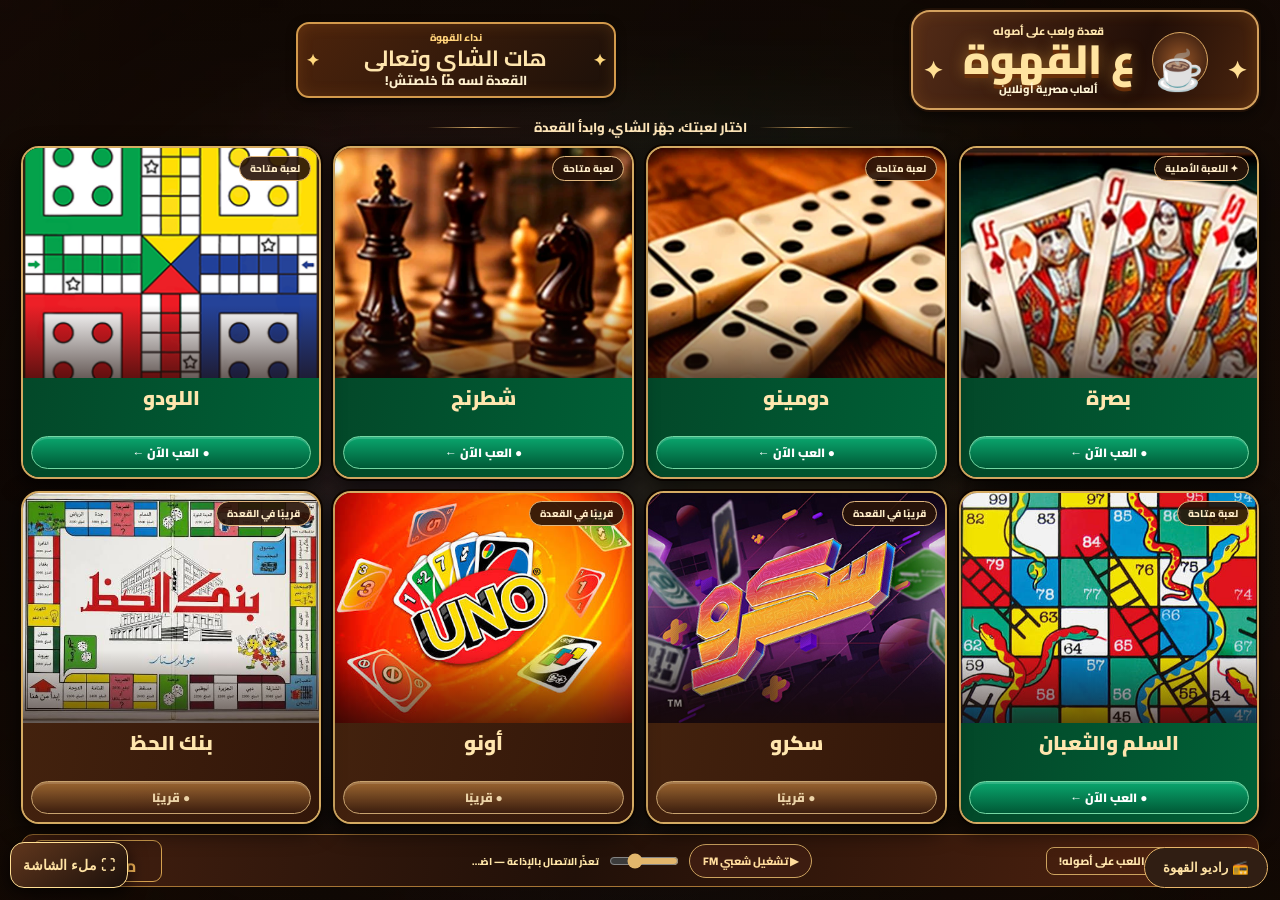
==== commit aa083c6c: "Add files via upload" ====
--- a/index.html
+++ b/index.html
@@ -20,7 +20,7 @@
 <article class="card"><div class="photo"><img src="domino.webp" alt="لعبة الدومينو"><span class="state">لعبة متاحة</span></div><div class="body live"><h2>دومينو</h2><a class="play" href="domino.html">● العب الآن ←</a></div></article>
 <article class="card"><div class="photo"><img src="chess.webp" alt="لعبة الشطرنج"><span class="state">لعبة متاحة</span></div><div class="body live"><h2>شطرنج</h2><a class="play" href="chess.html">● العب الآن ←</a></div></article>
 <article class="card"><div class="photo"><img src="ludo-new.png" alt="لعبة اللودو"><span class="state">لعبة متاحة</span></div><div class="body live"><h2>اللودو</h2><a class="play" href="ludo.html">● العب الآن ←</a></div></article>
-<article class="card"><div class="photo"><img src="snakes-new.jpg" alt="السلم والثعبان"><span class="state">قريبًا في القعدة</span></div><div class="body"><h2>السلم والثعبان</h2><span class="play disabled">● قريبًا</span></div></article>
+<article class="card"><div class="photo"><img src="snakes-new.jpg" alt="السلم والثعبان"><span class="state">لعبة متاحة</span></div><div class="body live"><h2>السلم والثعبان</h2><a class="play" href="snakes.html">● العب الآن ←</a></div></article>
 <article class="card"><div class="photo"><img src="scro-new.jpg" alt="سكرو"><span class="state">قريبًا في القعدة</span></div><div class="body"><h2>سكرو</h2><span class="play disabled">● قريبًا</span></div></article>
 <article class="card"><div class="photo"><img src="uno-new.jpg" alt="أونو"><span class="state">قريبًا في القعدة</span></div><div class="body"><h2>أونو</h2><span class="play disabled">● قريبًا</span></div></article>
 <article class="card"><div class="photo"><img src="bank-el-haz.jpg" alt="بنك الحظ"><span class="state">قريبًا في القعدة</span></div><div class="body"><h2>بنك الحظ</h2><span class="play disabled">● قريبًا</span></div></article>
